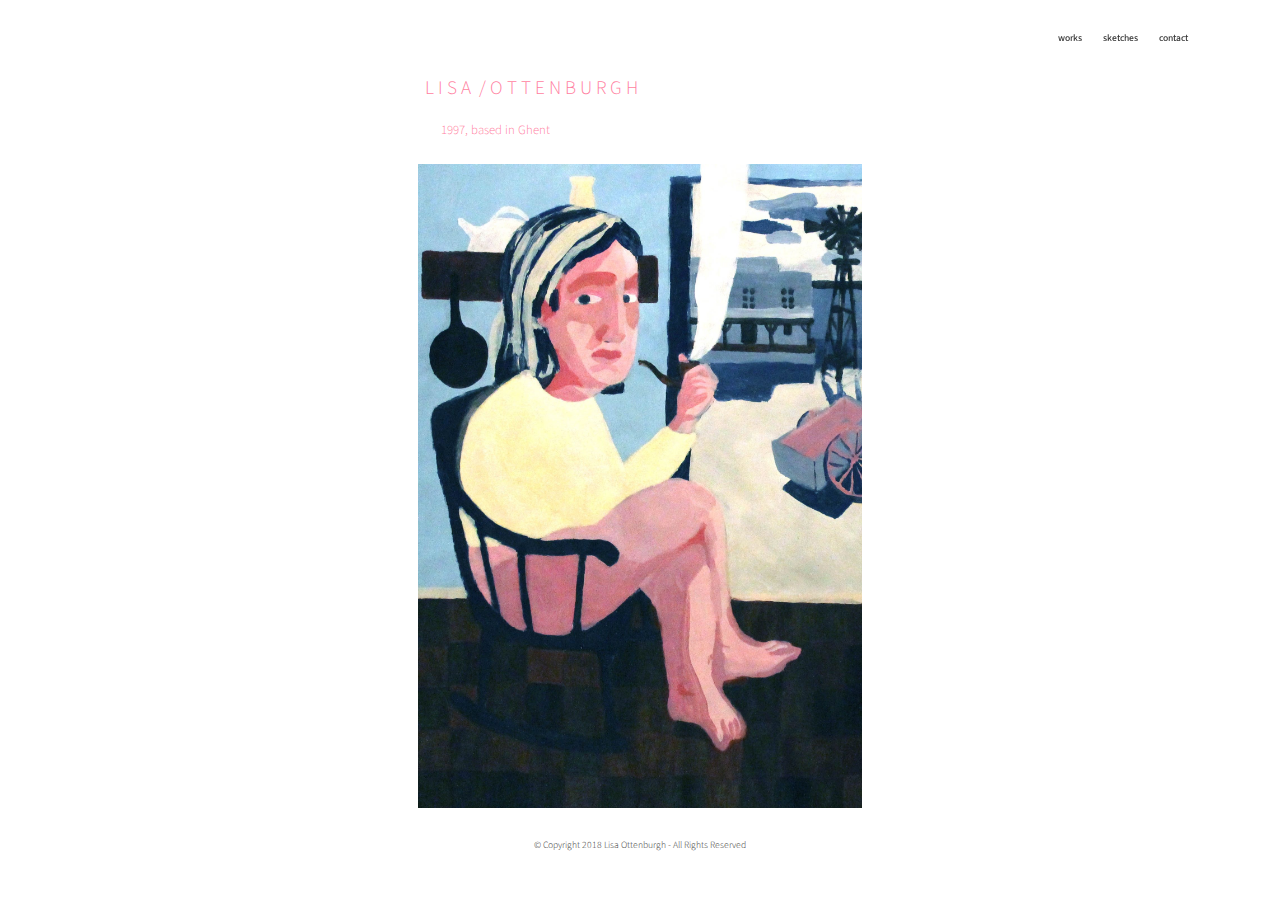
==== index.html @ a59bd9da "create github pages" ====
<!DOCTYPE html>
<html >
<head>
  <!-- Site made with Mobirise Website Builder v4.6.5, https://mobirise.com -->
  <meta charset="UTF-8">
  <meta http-equiv="X-UA-Compatible" content="IE=edge">
  <meta name="generator" content="Mobirise v4.6.5, mobirise.com">
  <meta name="viewport" content="width=device-width, initial-scale=1, minimum-scale=1">
  <link rel="shortcut icon" href="assets/images/-252x261.jpg" type="image/x-icon">
  <meta name="description" content="">
  <title>Home</title>
  <link rel="stylesheet" href="assets/web/assets/mobirise-icons/mobirise-icons.css">
  <link rel="stylesheet" href="assets/tether/tether.min.css">
  <link rel="stylesheet" href="assets/bootstrap/css/bootstrap.min.css">
  <link rel="stylesheet" href="assets/bootstrap/css/bootstrap-grid.min.css">
  <link rel="stylesheet" href="assets/bootstrap/css/bootstrap-reboot.min.css">
  <link rel="stylesheet" href="assets/dropdown/css/style.css">
  <link rel="stylesheet" href="assets/theme/css/style.css">
  <link rel="stylesheet" href="assets/mobirise/css/mbr-additional.css" type="text/css">
  
  
  
</head>
<body>
  <section class="menu cid-qKec25BpXn" once="menu" id="menu1-r">

    

    <nav class="navbar navbar-expand beta-menu navbar-dropdown align-items-center navbar-fixed-top navbar-toggleable-sm bg-color transparent">
        <button class="navbar-toggler navbar-toggler-right" type="button" data-toggle="collapse" data-target="#navbarSupportedContent" aria-controls="navbarSupportedContent" aria-expanded="false" aria-label="Toggle navigation">
            <div class="hamburger">
                <span></span>
                <span></span>
                <span></span>
                <span></span>
            </div>
        </button>
        <div class="menu-logo">
            <div class="navbar-brand">
                
                <span class="navbar-caption-wrap"><a class="navbar-caption text-success display-4" href="https://mobirise.com"></a></span>
            </div>
        </div>
        <div class="collapse navbar-collapse" id="navbarSupportedContent">
            <ul class="navbar-nav nav-dropdown nav-right" data-app-modern-menu="true"><li class="nav-item">
                    <a class="nav-link link text-primary display-1" href="https://mobirise.com">works</a>
                </li><li class="nav-item"><a class="nav-link link text-primary display-1" href="https://mobirise.com">sketches</a></li><li class="nav-item"><a class="nav-link link text-primary display-1" href="https://mobirise.com">contact&nbsp;</a></li></ul>
            
        </div>
    </nav>
</section>

<section class="engine"><a href="https://mobirise.ws/n">best website builder app</a></section><section class="mbr-section content4 cid-qKe99KwfLJ" id="content4-q">

    

    <div class="container">
        <div class="media-container-row">
            <div class="title col-12 col-md-8">
                <h2 class="align-center pb-3 mbr-fonts-style display-2"><br>&nbsp; &nbsp; &nbsp; &nbsp; &nbsp; &nbsp; &nbsp; &nbsp; &nbsp; &nbsp; &nbsp; &nbsp; &nbsp; &nbsp; &nbsp; &nbsp; &nbsp; &nbsp;L I S A &nbsp;/ O T T E N B U R G H&nbsp;</h2>
                <h3 class="mbr-section-subtitle align-center mbr-light mbr-fonts-style display-5">&nbsp; &nbsp; &nbsp; &nbsp; &nbsp; &nbsp; &nbsp; &nbsp; &nbsp; &nbsp; &nbsp; &nbsp; &nbsp; &nbsp; &nbsp; &nbsp; &nbsp; &nbsp; &nbsp; &nbsp; &nbsp; &nbsp; &nbsp; &nbsp; &nbsp; &nbsp; 1997, based in Ghent&nbsp;<br><br></h3>
                
            </div>
        </div>
    </div>
</section>

<section class="cid-qKcSd5hDX8" id="image2-k">

    

    <figure class="mbr-figure container">
        <div class="image-block" style="width: 40%;">
            <img src="assets/images/-kopie-1585x2301.jpg" alt="Mobirise" title="">
            
        </div>
    </figure>
</section>

<section once="" class="cid-qKcTVTNO5b" id="footer6-m">

    

    

    <div class="container">
        <div class="media-container-row align-center mbr-white">
            <div class="col-12">
                <p class="mbr-text mb-0 mbr-fonts-style display-1">
                    © Copyright 2018 Lisa Ottenburgh - All Rights Reserved
                </p>
            </div>
        </div>
    </div>
</section>


  <script src="assets/web/assets/jquery/jquery.min.js"></script>
  <script src="assets/popper/popper.min.js"></script>
  <script src="assets/tether/tether.min.js"></script>
  <script src="assets/bootstrap/js/bootstrap.min.js"></script>
  <script src="assets/smoothscroll/smooth-scroll.js"></script>
  <script src="assets/dropdown/js/script.min.js"></script>
  <script src="assets/touchswipe/jquery.touch-swipe.min.js"></script>
  <script src="assets/theme/js/script.js"></script>
  
  
</body>
</html>
---- assets/web/assets/mobirise-icons/mobirise-icons.css ----
@font-face {
  font-family: 'MobiriseIcons';
  src:  url('mobirise-icons.eot?spat4u');
  src:  url('mobirise-icons.eot?spat4u#iefix') format('embedded-opentype'),
    url('mobirise-icons.ttf?spat4u') format('truetype'),
    url('mobirise-icons.woff?spat4u') format('woff'),
    url('mobirise-icons.svg?spat4u#MobiriseIcons') format('svg');
  font-weight: normal;
  font-style: normal;
}

[class^="mbri-"], [class*=" mbri-"] {
  /* use !important to prevent issues with browser extensions that change fonts */
  font-family: MobiriseIcons !important;
  speak: none;
  font-style: normal;
  font-weight: normal;
  font-variant: normal;
  text-transform: none;
  line-height: 1;

  /* Better Font Rendering =========== */
  -webkit-font-smoothing: antialiased;
  -moz-osx-font-smoothing: grayscale;
}

.mbri-add-submenu:before {
  content: "\e900";
}
.mbri-alert:before {
  content: "\e901";
}
.mbri-align-center:before {
  content: "\e902";
}
.mbri-align-justify:before {
  content: "\e903";
}
.mbri-align-left:before {
  content: "\e904";
}
.mbri-align-right:before {
  content: "\e905";
}
.mbri-android:before {
  content: "\e906";
}
.mbri-apple:before {
  content: "\e907";
}
.mbri-arrow-down:before {
  content: "\e908";
}
.mbri-arrow-next:before {
  content: "\e909";
}
.mbri-arrow-prev:before {
  content: "\e90a";
}
.mbri-arrow-up:before {
  content: "\e90b";
}
.mbri-bold:before {
  content: "\e90c";
}
.mbri-bookmark:before {
  content: "\e90d";
}
.mbri-bootstrap:before {
  content: "\e90e";
}
.mbri-briefcase:before {
  content: "\e90f";
}
.mbri-browse:before {
  content: "\e910";
}
.mbri-bulleted-list:before {
  content: "\e911";
}
.mbri-calendar:before {
  content: "\e912";
}
.mbri-camera:before {
  content: "\e913";
}
.mbri-cart-add:before {
  content: "\e914";
}
.mbri-cart-full:before {
  content: "\e915";
}
.mbri-cash:before {
  content: "\e916";
}
.mbri-change-style:before {
  content: "\e917";
}
.mbri-chat:before {
  content: "\e918";
}
.mbri-clock:before {
  content: "\e919";
}
.mbri-close:before {
  content: "\e91a";
}
.mbri-cloud:before {
  content: "\e91b";
}
.mbri-code:before {
  content: "\e91c";
}
.mbri-contact-form:before {
  content: "\e91d";
}
.mbri-credit-card:before {
  content: "\e91e";
}
.mbri-cursor-click:before {
  content: "\e91f";
}
.mbri-cust-feedback:before {
  content: "\e920";
}
.mbri-database:before {
  content: "\e921";
}
.mbri-delivery:before {
  content: "\e922";
}
.mbri-desktop:before {
  content: "\e923";
}
.mbri-devices:before {
  content: "\e924";
}
.mbri-down:before {
  content: "\e925";
}
.mbri-download:before {
  content: "\e989";
}
.mbri-drag-n-drop:before {
  content: "\e927";
}
.mbri-drag-n-drop2:before {
  content: "\e928";
}
.mbri-edit:before {
  content: "\e929";
}
.mbri-edit2:before {
  content: "\e92a";
}
.mbri-error:before {
  content: "\e92b";
}
.mbri-extension:before {
  content: "\e92c";
}
.mbri-features:before {
  content: "\e92d";
}
.mbri-file:before {
  content: "\e92e";
}
.mbri-flag:before {
  content: "\e92f";
}
.mbri-folder:before {
  content: "\e930";
}
.mbri-gift:before {
  content: "\e931";
}
.mbri-github:before {
  content: "\e932";
}
.mbri-globe:before {
  content: "\e933";
}
.mbri-globe-2:before {
  content: "\e934";
}
.mbri-growing-chart:before {
  content: "\e935";
}
.mbri-hearth:before {
  content: "\e936";
}
.mbri-help:before {
  content: "\e937";
}
.mbri-home:before {
  content: "\e938";
}
.mbri-hot-cup:before {
  content: "\e939";
}
.mbri-idea:before {
  content: "\e93a";
}
.mbri-image-gallery:before {
  content: "\e93b";
}
.mbri-image-slider:before {
  content: "\e93c";
}
.mbri-info:before {
  content: "\e93d";
}
.mbri-italic:before {
  content: "\e93e";
}
.mbri-key:before {
  content: "\e93f";
}
.mbri-laptop:before {
  content: "\e940";
}
.mbri-layers:before {
  content: "\e941";
}
.mbri-left-right:before {
  content: "\e942";
}
.mbri-left:before {
  content: "\e943";
}
.mbri-letter:before {
  content: "\e944";
}
.mbri-like:before {
  content: "\e945";
}
.mbri-link:before {
  content: "\e946";
}
.mbri-lock:before {
  content: "\e947";
}
.mbri-login:before {
  content: "\e948";
}
.mbri-logout:before {
  content: "\e949";
}
.mbri-magic-stick:before {
  content: "\e94a";
}
.mbri-map-pin:before {
  content: "\e94b";
}
.mbri-menu:before {
  content: "\e94c";
}
.mbri-mobile:before {
  content: "\e94d";
}
.mbri-mobile2:before {
  content: "\e94e";
}
.mbri-mobirise:before {
  content: "\e94f";
}
.mbri-more-horizontal:before {
  content: "\e950";
}
.mbri-more-vertical:before {
  content: "\e951";
}
.mbri-music:before {
  content: "\e952";
}
.mbri-new-file:before {
  content: "\e953";
}
.mbri-numbered-list:before {
  content: "\e954";
}
.mbri-opened-folder:before {
  content: "\e955";
}
.mbri-pages:before {
  content: "\e956";
}
.mbri-paper-plane:before {
  content: "\e957";
}
.mbri-paperclip:before {
  content: "\e958";
}
.mbri-photo:before {
  content: "\e959";
}
.mbri-photos:before {
  content: "\e95a";
}
.mbri-pin:before {
  content: "\e95b";
}
.mbri-play:before {
  content: "\e95c";
}
.mbri-plus:before {
  content: "\e95d";
}
.mbri-preview:before {
  content: "\e95e";
}
.mbri-print:before {
  content: "\e95f";
}
.mbri-protect:before {
  content: "\e960";
}
.mbri-question:before {
  content: "\e961";
}
.mbri-quote-left:before {
  content: "\e962";
}
.mbri-quote-right:before {
  content: "\e963";
}
.mbri-refresh:before {
  content: "\e964";
}
.mbri-responsive:before {
  content: "\e965";
}
.mbri-right:before {
  content: "\e966";
}
.mbri-rocket:before {
  content: "\e967";
}
.mbri-sad-face:before {
  content: "\e968";
}
.mbri-sale:before {
  content: "\e969";
}
.mbri-save:before {
  content: "\e96a";
}
.mbri-search:before {
  content: "\e96b";
}
.mbri-setting:before {
  content: "\e96c";
}
.mbri-setting2:before {
  content: "\e96d";
}
.mbri-setting3:before {
  content: "\e96e";
}
.mbri-share:before {
  content: "\e96f";
}
.mbri-shopping-bag:before {
  content: "\e970";
}
.mbri-shopping-basket:before {
  content: "\e971";
}
.mbri-shopping-cart:before {
  content: "\e972";
}
.mbri-sites:before {
  content: "\e973";
}
.mbri-smile-face:before {
  content: "\e974";
}
.mbri-speed:before {
  content: "\e975";
}
.mbri-star:before {
  content: "\e976";
}
.mbri-success:before {
  content: "\e977";
}
.mbri-sun:before {
  content: "\e978";
}
.mbri-sun2:before {
  content: "\e979";
}
.mbri-tablet:before {
  content: "\e97a";
}
.mbri-tablet-vertical:before {
  content: "\e97b";
}
.mbri-target:before {
  content: "\e97c";
}
.mbri-timer:before {
  content: "\e97d";
}
.mbri-to-ftp:before {
  content: "\e97e";
}
.mbri-to-local-drive:before {
  content: "\e97f";
}
.mbri-touch-swipe:before {
  content: "\e980";
}
.mbri-touch:before {
  content: "\e981";
}
.mbri-trash:before {
  content: "\e982";
}
.mbri-underline:before {
  content: "\e983";
}
.mbri-unlink:before {
  content: "\e984";
}
.mbri-unlock:before {
  content: "\e985";
}
.mbri-up-down:before {
  content: "\e986";
}
.mbri-up:before {
  content: "\e987";
}
.mbri-update:before {
  content: "\e988";
}
.mbri-upload:before {
 content: "\e926"; 
}
.mbri-user:before {
  content: "\e98a";
}
.mbri-user2:before {
  content: "\e98b";
}
.mbri-users:before {
  content: "\e98c";
}
.mbri-video:before {
  content: "\e98d";
}
.mbri-video-play:before {
  content: "\e98e";
}
.mbri-watch:before {
  content: "\e98f";
}
.mbri-website-theme:before {
  content: "\e990";
}
.mbri-wifi:before {
  content: "\e991";
}
.mbri-windows:before {
  content: "\e992";
}
.mbri-zoom-out:before {
  content: "\e993";
}
.mbri-redo:before {
  content: "\e994";
}
.mbri-undo:before {
  content: "\e995";
}
---- assets/dropdown/css/style.css ----
.navbar-dropdown {
  left: 0;
  padding: 0;
  position: absolute;
  right: 0;
  top: 0;
  transition: all 0.45s ease;
  z-index: 1030;
  background: #282828; }
  .navbar-dropdown .navbar-logo {
    margin-right: 0.8rem;
    transition: margin 0.3s ease-in-out;
    vertical-align: middle; }
    .navbar-dropdown .navbar-logo img {
      height: 3.125rem;
      transition: all 0.3s ease-in-out; }
    .navbar-dropdown .navbar-logo.mbr-iconfont {
      font-size: 3.125rem;
      line-height: 3.125rem; }
  .navbar-dropdown .navbar-caption {
    font-weight: 700;
    white-space: normal;
    vertical-align: -4px;
    line-height: 3.125rem !important; }
    .navbar-dropdown .navbar-caption, .navbar-dropdown .navbar-caption:hover {
      color: inherit;
      text-decoration: none; }
  .navbar-dropdown .mbr-iconfont + .navbar-caption {
    vertical-align: -1px; }
  .navbar-dropdown.navbar-fixed-top {
    position: fixed; }
  .navbar-dropdown .navbar-brand span {
    vertical-align: -4px; }
  .navbar-dropdown.bg-color.transparent {
    background: none; }
  .navbar-dropdown.navbar-short .navbar-brand {
    padding: 0.625rem 0; }
    .navbar-dropdown.navbar-short .navbar-brand span {
      vertical-align: -1px; }
  .navbar-dropdown.navbar-short .navbar-caption {
    line-height: 2.375rem !important;
    vertical-align: -2px; }
  .navbar-dropdown.navbar-short .navbar-logo {
    margin-right: 0.5rem; }
    .navbar-dropdown.navbar-short .navbar-logo img {
      height: 2.375rem; }
    .navbar-dropdown.navbar-short .navbar-logo.mbr-iconfont {
      font-size: 2.375rem;
      line-height: 2.375rem; }
  .navbar-dropdown.navbar-short .mbr-table-cell {
    height: 3.625rem; }
  .navbar-dropdown .navbar-close {
    left: 0.6875rem;
    position: fixed;
    top: 0.75rem;
    z-index: 1000; }
  .navbar-dropdown .hamburger-icon {
    content: "";
    display: inline-block;
    vertical-align: middle;
    width: 16px;
    -webkit-box-shadow: 0 -6px 0 1px #282828,0 0 0 1px #282828,0 6px 0 1px #282828;
    -moz-box-shadow: 0 -6px 0 1px #282828,0 0 0 1px #282828,0 6px 0 1px #282828;
    box-shadow: 0 -6px 0 1px #282828,0 0 0 1px #282828,0 6px 0 1px #282828; }

.dropdown-menu .dropdown-toggle[data-toggle="dropdown-submenu"]::after {
  border-bottom: 0.35em solid transparent;
  border-left: 0.35em solid;
  border-right: 0;
  border-top: 0.35em solid transparent;
  margin-left: 0.3rem; }

.dropdown-menu .dropdown-item:focus {
  outline: 0; }

.nav-dropdown {
  font-size: 0.75rem;
  font-weight: 500;
  height: auto !important; }
  .nav-dropdown .nav-btn {
    padding-left: 1rem; }
  .nav-dropdown .link {
    margin: .667em 1.667em;
    font-weight: 500;
    padding: 0;
    transition: color .2s ease-in-out; }
    .nav-dropdown .link.dropdown-toggle {
      margin-right: 2.583em; }
      .nav-dropdown .link.dropdown-toggle::after {
        margin-left: .25rem;
        border-top: 0.35em solid;
        border-right: 0.35em solid transparent;
        border-left: 0.35em solid transparent;
        border-bottom: 0; }
      .nav-dropdown .link.dropdown-toggle[aria-expanded="true"] {
        margin: 0;
        padding: 0.667em 3.263em  0.667em 1.667em; }
  .nav-dropdown .link::after,
  .nav-dropdown .dropdown-item::after {
    color: inherit; }
  .nav-dropdown .btn {
    font-size: 0.75rem;
    font-weight: 700;
    letter-spacing: 0;
    margin-bottom: 0;
    padding-left: 1.25rem;
    padding-right: 1.25rem; }
  .nav-dropdown .dropdown-menu {
    border-radius: 0;
    border: 0;
    left: 0;
    margin: 0;
    padding-bottom: 1.25rem;
    padding-top: 1.25rem;
    position: relative; }
  .nav-dropdown .dropdown-submenu {
    margin-left: 0.125rem;
    top: 0; }
  .nav-dropdown .dropdown-item {
    font-weight: 500;
    line-height: 2;
    padding: 0.3846em 4.615em 0.3846em 1.5385em;
    position: relative;
    transition: color .2s ease-in-out, background-color .2s ease-in-out; }
    .nav-dropdown .dropdown-item::after {
      margin-top: -0.3077em;
      position: absolute;
      right: 1.1538em;
      top: 50%; }
    .nav-dropdown .dropdown-item:focus, .nav-dropdown .dropdown-item:hover {
      background: none; }

@media (max-width: 767px) {
  .nav-dropdown.navbar-toggleable-sm {
    bottom: 0;
    display: none;
    left: 0;
    overflow-x: hidden;
    position: fixed;
    top: 0;
    transform: translateX(-100%);
    -ms-transform: translateX(-100%);
    -webkit-transform: translateX(-100%);
    width: 18.75rem;
    z-index: 999; } }
.nav-dropdown.navbar-toggleable-xl {
  bottom: 0;
  display: none;
  left: 0;
  overflow-x: hidden;
  position: fixed;
  top: 0;
  transform: translateX(-100%);
  -ms-transform: translateX(-100%);
  -webkit-transform: translateX(-100%);
  width: 18.75rem;
  z-index: 999; }

.nav-dropdown-sm {
  display: block !important;
  overflow-x: hidden;
  overflow: auto;
  padding-top: 3.875rem; }
  .nav-dropdown-sm::after {
    content: "";
    display: block;
    height: 3rem;
    width: 100%; }
  .nav-dropdown-sm.collapse.in ~ .navbar-close {
    display: block !important; }
  .nav-dropdown-sm.collapsing, .nav-dropdown-sm.collapse.in {
    transform: translateX(0);
    -ms-transform: translateX(0);
    -webkit-transform: translateX(0);
    transition: all 0.25s ease-out;
    -webkit-transition: all 0.25s ease-out;
    background: #282828; }
  .nav-dropdown-sm.collapsing[aria-expanded="false"] {
    transform: translateX(-100%);
    -ms-transform: translateX(-100%);
    -webkit-transform: translateX(-100%); }
  .nav-dropdown-sm .nav-item {
    display: block;
    margin-left: 0 !important;
    padding-left: 0; }
  .nav-dropdown-sm .link,
  .nav-dropdown-sm .dropdown-item {
    border-top: 1px dotted rgba(255, 255, 255, 0.1);
    font-size: 0.8125rem;
    line-height: 1.6;
    margin: 0 !important;
    padding: 0.875rem 2.4rem 0.875rem 1.5625rem !important;
    position: relative;
    white-space: normal; }
    .nav-dropdown-sm .link:focus, .nav-dropdown-sm .link:hover,
    .nav-dropdown-sm .dropdown-item:focus,
    .nav-dropdown-sm .dropdown-item:hover {
      background: rgba(0, 0, 0, 0.2) !important;
      color: #c0a375; }
  .nav-dropdown-sm .nav-btn {
    position: relative;
    padding: 1.5625rem 1.5625rem 0 1.5625rem; }
    .nav-dropdown-sm .nav-btn::before {
      border-top: 1px dotted rgba(255, 255, 255, 0.1);
      content: "";
      left: 0;
      position: absolute;
      top: 0;
      width: 100%; }
    .nav-dropdown-sm .nav-btn + .nav-btn {
      padding-top: 0.625rem; }
      .nav-dropdown-sm .nav-btn + .nav-btn::before {
        display: none; }
  .nav-dropdown-sm .btn {
    padding: 0.625rem 0; }
  .nav-dropdown-sm .dropdown-toggle[data-toggle="dropdown-submenu"]::after {
    margin-left: .25rem;
    border-top: 0.35em solid;
    border-right: 0.35em solid transparent;
    border-left: 0.35em solid transparent;
    border-bottom: 0; }
  .nav-dropdown-sm .dropdown-toggle[data-toggle="dropdown-submenu"][aria-expanded="true"]::after {
    border-top: 0;
    border-right: 0.35em solid transparent;
    border-left: 0.35em solid transparent;
    border-bottom: 0.35em solid; }
  .nav-dropdown-sm .dropdown-menu {
    margin: 0;
    padding: 0;
    position: relative;
    top: 0;
    left: 0;
    width: 100%;
    border: 0;
    float: none;
    border-radius: 0;
    background: none; }
  .nav-dropdown-sm .dropdown-submenu {
    left: 100%;
    margin-left: 0.125rem;
    margin-top: -1.25rem;
    top: 0; }

.navbar-toggleable-sm .nav-dropdown .dropdown-menu {
  position: absolute; }

.navbar-toggleable-sm .nav-dropdown .dropdown-submenu {
  left: 100%;
  margin-left: 0.125rem;
  margin-top: -1.25rem;
  top: 0; }

.navbar-toggleable-sm.opened .nav-dropdown .dropdown-menu {
  position: relative; }

.navbar-toggleable-sm.opened .nav-dropdown .dropdown-submenu {
  left: 0;
  margin-left: 00rem;
  margin-top: 0rem;
  top: 0; }

.is-builder .nav-dropdown.collapsing {
  transition: none !important; }

/*# sourceMappingURL=style.css.map */
---- assets/theme/css/style.css ----
/*!
 * Mobirise v4 theme (https://mobirise.com/)
 * Copyright 2017 Mobirise
 */
section {
  background-color: #eeeeee; }

section,
.container,
.container-fluid {
  position: relative;
  word-wrap: break-word; }

a.mbr-iconfont:hover {
  text-decoration: none; }

.article .lead p, .article .lead ul, .article .lead ol, .article .lead pre, .article .lead blockquote {
  margin-bottom: 0; }

a {
  font-style: normal;
  font-weight: 400;
  cursor: pointer; }
  a, a:hover {
    text-decoration: none; }

figure {
  margin-bottom: 0; }

body {
  color: #232323; }

h1, h2, h3, h4, h5, h6,
.h1, .h2, .h3, .h4, .h5, .h6,
.display-1, .display-2, .display-3, .display-4 {
  line-height: 1;
  word-break: break-word;
  word-wrap: break-word; }

b, strong {
  font-weight: bold; }

blockquote {
  padding: 10px 0 10px 20px;
  position: relative;
  border-left: 2px solid;
  border-color: #ff3366; }

input:-webkit-autofill, input:-webkit-autofill:hover, input:-webkit-autofill:focus, input:-webkit-autofill:active {
  transition-delay: 9999s;
  transition-property: background-color, color; }

textarea[type="hidden"] {
  display: none; }

body {
  position: relative; }

section {
  background-position: 50% 50%;
  background-repeat: no-repeat;
  background-size: cover; }
  section .mbr-background-video,
  section .mbr-background-video-preview {
    position: absolute;
    bottom: 0;
    left: 0;
    right: 0;
    top: 0; }

.hidden {
  visibility: hidden; }

.mbr-z-index20 {
  z-index: 20; }

/*! Base colors */
.mbr-white {
  color: #ffffff; }

.mbr-black {
  color: #000000; }

.mbr-bg-white {
  background-color: #ffffff; }

.mbr-bg-black {
  background-color: #000000; }

/*! Text-aligns */
.align-left {
  text-align: left; }

.align-center {
  text-align: center; }

.align-right {
  text-align: right; }

@media (max-width: 767px) {
  .align-left, .align-center, .align-right, .mbr-section-btn, .mbr-section-title {
    text-align: center; } }
/*! Font-weight  */
.mbr-light {
  font-weight: 300; }

.mbr-regular {
  font-weight: 400; }

.mbr-semibold {
  font-weight: 500; }

.mbr-bold {
  font-weight: 700; }

/*! Media  */
.media-size-item {
  -webkit-flex: 1 1 auto;
  -moz-flex: 1 1 auto;
  -ms-flex: 1 1 auto;
  -o-flex: 1 1 auto;
  flex: 1 1 auto; }

.media-content {
  -webkit-flex-basis: 100%;
  flex-basis: 100%; }

.media-container-row {
  display: -ms-flexbox;
  display: -webkit-flex;
  display: flex;
  -webkit-flex-direction: row;
  -ms-flex-direction: row;
  flex-direction: row;
  -webkit-flex-wrap: wrap;
  -ms-flex-wrap: wrap;
  flex-wrap: wrap;
  -webkit-justify-content: center;
  -ms-flex-pack: center;
  justify-content: center;
  -webkit-align-content: center;
  -ms-flex-line-pack: center;
  align-content: center;
  -webkit-align-items: start;
  -ms-flex-align: start;
  align-items: start; }
  .media-container-row .media-size-item {
    width: 400px; }

.media-container-column {
  display: -ms-flexbox;
  display: -webkit-flex;
  display: flex;
  -webkit-flex-direction: column;
  -ms-flex-direction: column;
  flex-direction: column;
  -webkit-flex-wrap: wrap;
  -ms-flex-wrap: wrap;
  flex-wrap: wrap;
  -webkit-justify-content: center;
  -ms-flex-pack: center;
  justify-content: center;
  -webkit-align-content: center;
  -ms-flex-line-pack: center;
  align-content: center;
  -webkit-align-items: stretch;
  -ms-flex-align: stretch;
  align-items: stretch; }
  .media-container-column > * {
    width: 100%; }

@media (min-width: 992px) {
  .media-container-row {
    -webkit-flex-wrap: nowrap;
    -ms-flex-wrap: nowrap;
    flex-wrap: nowrap; } }
figure {
  overflow: hidden; }

figure[mbr-media-size] {
  transition: width 0.1s; }

.mbr-figure img, .mbr-figure iframe {
  display: block;
  width: 100%; }

.card {
  background-color: transparent;
  border: none; }

.card-img {
  text-align: center;
  flex-shrink: 0; }

.media {
  max-width: 100%;
  margin: 0 auto; }

.mbr-figure {
  -ms-flex-item-align: center;
  -ms-grid-row-align: center;
  -webkit-align-self: center;
  align-self: center; }

.media-container > div {
  max-width: 100%; }

.mbr-figure img, .card-img img {
  width: 100%; }

@media (max-width: 991px) {
  .media-size-item {
    width: auto !important; }

  .media {
    width: auto; }

  .mbr-figure {
    width: 100% !important; } }
/*! Buttons */
.mbr-section-btn {
  margin-left: -.25rem;
  margin-right: -.25rem;
  font-size: 0; }

nav .mbr-section-btn {
  margin-left: 0rem;
  margin-right: 0rem; }

/*! Btn icon margin */
.btn .mbr-iconfont, .btn.btn-sm .mbr-iconfont {
  cursor: pointer;
  margin-right: 0.5rem; }

.btn.btn-md .mbr-iconfont, .btn.btn-md .mbr-iconfont {
  margin-right: 0.8rem; }

.mbr-regular {
  font-weight: 400; }

.mbr-semibold {
  font-weight: 500; }

.mbr-bold {
  font-weight: 700; }

[type="submit"] {
  -webkit-appearance: none; }

/*! Full-screen */
.mbr-fullscreen .mbr-overlay {
  min-height: 100vh; }

.mbr-fullscreen {
  display: flex;
  display: -webkit-flex;
  display: -moz-flex;
  display: -ms-flex;
  display: -o-flex;
  align-items: center;
  -webkit-align-items: center;
  min-height: 100vh;
  padding-top: 3rem;
  padding-bottom: 3rem; }

/*! Map */
.map {
  height: 25rem;
  position: relative; }
  .map iframe {
    width: 100%;
    height: 100%; }

/* Form */
.form-asterisk {
  font-family: initial;
  position: absolute;
  top: -2px;
  font-weight: normal; }

/*! Scroll to top arrow */
.mbr-arrow-up {
  bottom: 25px;
  right: 90px;
  position: fixed;
  text-align: right;
  z-index: 5000;
  color: #ffffff;
  font-size: 32px;
  transform: rotate(180deg);
  -webkit-transform: rotate(180deg); }

.mbr-arrow-up a {
  background: rgba(0, 0, 0, 0.2);
  border-radius: 3px;
  color: #fff;
  display: inline-block;
  height: 60px;
  width: 60px;
  outline-style: none !important;
  position: relative;
  text-decoration: none;
  transition: all .3s ease-in-out;
  cursor: pointer;
  text-align: center; }
  .mbr-arrow-up a:hover {
    background-color: rgba(0, 0, 0, 0.4); }
  .mbr-arrow-up a i {
    line-height: 60px; }

.mbr-arrow-up-icon {
  display: block;
  color: #fff; }

.mbr-arrow-up-icon::before {
  content: "\203a";
  display: inline-block;
  font-family: serif;
  font-size: 32px;
  line-height: 1;
  font-style: normal;
  position: relative;
  top: 6px;
  left: -4px;
  -webkit-transform: rotate(-90deg);
  transform: rotate(-90deg); }

/*! Arrow Down */
.mbr-arrow {
  position: absolute;
  bottom: 45px;
  left: 50%;
  width: 60px;
  height: 60px;
  cursor: pointer;
  background-color: rgba(80, 80, 80, 0.5);
  border-radius: 50%;
  -webkit-transform: translateX(-50%);
  transform: translateX(-50%); }
  .mbr-arrow > a {
    display: inline-block;
    text-decoration: none;
    outline-style: none;
    -webkit-animation: arrowdown 1.7s ease-in-out infinite;
    animation: arrowdown 1.7s ease-in-out infinite; }
    .mbr-arrow > a > i {
      position: absolute;
      top: -2px;
      left: 15px;
      font-size: 2rem; }

@keyframes arrowdown {
  0% {
    transform: translateY(0px);
    -webkit-transform: translateY(0px); }
  50% {
    transform: translateY(-5px);
    -webkit-transform: translateY(-5px); }
  100% {
    transform: translateY(0px);
    -webkit-transform: translateY(0px); } }
@-webkit-keyframes arrowdown {
  0% {
    transform: translateY(0px);
    -webkit-transform: translateY(0px); }
  50% {
    transform: translateY(-5px);
    -webkit-transform: translateY(-5px); }
  100% {
    transform: translateY(0px);
    -webkit-transform: translateY(0px); } }
@media (max-width: 500px) {
  .mbr-arrow-up {
    left: 50%;
    right: auto;
    transform: translateX(-50%) rotate(180deg);
    -webkit-transform: translateX(-50%) rotate(180deg); } }
/*Gradients animation*/
@keyframes gradient-animation {
  from {
    background-position: 0% 100%;
    animation-timing-function: ease-in-out; }
  to {
    background-position: 100% 0%;
    animation-timing-function: ease-in-out; } }
@-webkit-keyframes gradient-animation {
  from {
    background-position: 0% 100%;
    animation-timing-function: ease-in-out; }
  to {
    background-position: 100% 0%;
    animation-timing-function: ease-in-out; } }
.bg-gradient {
  background-size: 200% 200%;
  animation: gradient-animation 5s infinite alternate;
  -webkit-animation: gradient-animation 5s infinite alternate; }

.menu .navbar-brand {
  display: -webkit-flex; }
  .menu .navbar-brand span {
    display: flex;
    display: -webkit-flex; }
  .menu .navbar-brand .navbar-caption-wrap {
    display: -webkit-flex; }
  .menu .navbar-brand .navbar-logo img {
    display: -webkit-flex; }
@media (min-width: 768px) and (max-width: 991px) {
  .menu .navbar-toggleable-sm .navbar-nav {
    display: -webkit-box;
    display: -webkit-flex;
    display: -ms-flexbox; } }
@media (min-width: 992px) {
  .menu .navbar-nav.nav-dropdown {
    display: -webkit-flex; }
  .menu .navbar-toggleable-sm .navbar-collapse {
    display: -webkit-flex !important; } }

/*# sourceMappingURL=style.css.map */
.engine {
	position: absolute;
	text-indent: -2400px;
	text-align: center;
	padding: 0;
	top: 0;
	left: -2400px;
}
---- assets/mobirise/css/mbr-additional.css ----
@import url(https://fonts.googleapis.com/css?family=Source+Sans+Pro:200,200i,300,300i,400,400i,600,600i,700,700i,900,900i);
@import url(https://fonts.googleapis.com/css?family=Raleway:100,100i,200,200i,300,300i,400,400i,500,500i,600,600i,700,700i,800,800i,900,900i);





body {
  font-style: normal;
  line-height: 1.5;
}
.mbr-section-title {
  font-style: normal;
  line-height: 1.2;
}
.mbr-section-subtitle {
  line-height: 1.3;
}
.mbr-text {
  font-style: normal;
  line-height: 1.6;
}
.display-1 {
  font-family: 'Source Sans Pro', sans-serif;
  font-size: 0.6rem;
}
.display-1 > .mbr-iconfont {
  font-size: 0.96rem;
}
.display-2 {
  font-family: 'Source Sans Pro', sans-serif;
  font-size: 1.2rem;
}
.display-2 > .mbr-iconfont {
  font-size: 1.92rem;
}
.display-4 {
  font-family: 'Source Sans Pro', sans-serif;
  font-size: 1rem;
}
.display-4 > .mbr-iconfont {
  font-size: 1.6rem;
}
.display-5 {
  font-family: 'Source Sans Pro', sans-serif;
  font-size: 0.8rem;
}
.display-5 > .mbr-iconfont {
  font-size: 1.28rem;
}
.display-7 {
  font-family: 'Raleway', sans-serif;
  font-size: 1.2rem;
}
.display-7 > .mbr-iconfont {
  font-size: 1.92rem;
}
/* ---- Fluid typography for mobile devices ---- */
/* 1.4 - font scale ratio ( bootstrap == 1.42857 ) */
/* 100vw - current viewport width */
/* (48 - 20)  48 == 48rem == 768px, 20 == 20rem == 320px(minimal supported viewport) */
/* 0.65 - min scale variable, may vary */
@media (max-width: 768px) {
  .display-1 {
    font-size: 0.48rem;
    font-size: calc( 0.86rem + (0.6 - 0.86) * ((100vw - 20rem) / (48 - 20)));
    line-height: calc( 1.4 * (0.86rem + (0.6 - 0.86) * ((100vw - 20rem) / (48 - 20))));
  }
  .display-2 {
    font-size: 0.96rem;
    font-size: calc( 1.07rem + (1.2 - 1.07) * ((100vw - 20rem) / (48 - 20)));
    line-height: calc( 1.4 * (1.07rem + (1.2 - 1.07) * ((100vw - 20rem) / (48 - 20))));
  }
  .display-4 {
    font-size: 0.8rem;
    font-size: calc( 1rem + (1 - 1) * ((100vw - 20rem) / (48 - 20)));
    line-height: calc( 1.4 * (1rem + (1 - 1) * ((100vw - 20rem) / (48 - 20))));
  }
  .display-5 {
    font-size: 0.64rem;
    font-size: calc( 0.93rem + (0.8 - 0.93) * ((100vw - 20rem) / (48 - 20)));
    line-height: calc( 1.4 * (0.93rem + (0.8 - 0.93) * ((100vw - 20rem) / (48 - 20))));
  }
}
/* Buttons */
.btn {
  font-weight: 500;
  border-width: 2px;
  font-style: normal;
  letter-spacing: 1px;
  margin: .4rem .8rem;
  white-space: normal;
  -webkit-transition: all 0.3s ease-in-out;
  -moz-transition: all 0.3s ease-in-out;
  transition: all 0.3s ease-in-out;
  padding: 1rem 3rem;
  border-radius: 3px;
  display: inline-flex;
  align-items: center;
  justify-content: center;
  word-break: break-word;
}
.btn-sm {
  font-weight: 500;
  letter-spacing: 1px;
  -webkit-transition: all 0.3s ease-in-out;
  -moz-transition: all 0.3s ease-in-out;
  transition: all 0.3s ease-in-out;
  padding: 0.6rem 1.5rem;
  border-radius: 3px;
}
.btn-md {
  font-weight: 500;
  letter-spacing: 1px;
  margin: .4rem .8rem !important;
  -webkit-transition: all 0.3s ease-in-out;
  -moz-transition: all 0.3s ease-in-out;
  transition: all 0.3s ease-in-out;
  padding: 1rem 3rem;
  border-radius: 3px;
}
.btn-lg {
  font-weight: 500;
  letter-spacing: 1px;
  margin: .4rem .8rem !important;
  -webkit-transition: all 0.3s ease-in-out;
  -moz-transition: all 0.3s ease-in-out;
  transition: all 0.3s ease-in-out;
  padding: 1.2rem 3.2rem;
  border-radius: 3px;
}
.bg-primary {
  background-color: #333333 !important;
}
.bg-success {
  background-color: #f7ed4a !important;
}
.bg-info {
  background-color: #82786e !important;
}
.bg-warning {
  background-color: #879a9f !important;
}
.bg-danger {
  background-color: #b1a374 !important;
}
.btn-primary,
.btn-primary:active {
  background-color: #333333 !important;
  border-color: #333333 !important;
  color: #ffffff !important;
}
.btn-primary:hover,
.btn-primary:focus,
.btn-primary.focus,
.btn-primary.active {
  color: #ffffff !important;
  background-color: #0d0d0d !important;
  border-color: #0d0d0d !important;
}
.btn-primary.disabled,
.btn-primary:disabled {
  color: #ffffff !important;
  background-color: #0d0d0d !important;
  border-color: #0d0d0d !important;
}
.btn-secondary,
.btn-secondary:active {
  background-color: #ff3366 !important;
  border-color: #ff3366 !important;
  color: #ffffff !important;
}
.btn-secondary:hover,
.btn-secondary:focus,
.btn-secondary.focus,
.btn-secondary.active {
  color: #ffffff !important;
  background-color: #e50039 !important;
  border-color: #e50039 !important;
}
.btn-secondary.disabled,
.btn-secondary:disabled {
  color: #ffffff !important;
  background-color: #e50039 !important;
  border-color: #e50039 !important;
}
.btn-info,
.btn-info:active {
  background-color: #82786e !important;
  border-color: #82786e !important;
  color: #ffffff !important;
}
.btn-info:hover,
.btn-info:focus,
.btn-info.focus,
.btn-info.active {
  color: #ffffff !important;
  background-color: #59524b !important;
  border-color: #59524b !important;
}
.btn-info.disabled,
.btn-info:disabled {
  color: #ffffff !important;
  background-color: #59524b !important;
  border-color: #59524b !important;
}
.btn-success,
.btn-success:active {
  background-color: #f7ed4a !important;
  border-color: #f7ed4a !important;
  color: #3f3c03 !important;
}
.btn-success:hover,
.btn-success:focus,
.btn-success.focus,
.btn-success.active {
  color: #3f3c03 !important;
  background-color: #eadd0a !important;
  border-color: #eadd0a !important;
}
.btn-success.disabled,
.btn-success:disabled {
  color: #3f3c03 !important;
  background-color: #eadd0a !important;
  border-color: #eadd0a !important;
}
.btn-warning,
.btn-warning:active {
  background-color: #879a9f !important;
  border-color: #879a9f !important;
  color: #ffffff !important;
}
.btn-warning:hover,
.btn-warning:focus,
.btn-warning.focus,
.btn-warning.active {
  color: #ffffff !important;
  background-color: #617479 !important;
  border-color: #617479 !important;
}
.btn-warning.disabled,
.btn-warning:disabled {
  color: #ffffff !important;
  background-color: #617479 !important;
  border-color: #617479 !important;
}
.btn-danger,
.btn-danger:active {
  background-color: #b1a374 !important;
  border-color: #b1a374 !important;
  color: #ffffff !important;
}
.btn-danger:hover,
.btn-danger:focus,
.btn-danger.focus,
.btn-danger.active {
  color: #ffffff !important;
  background-color: #8b7d4e !important;
  border-color: #8b7d4e !important;
}
.btn-danger.disabled,
.btn-danger:disabled {
  color: #ffffff !important;
  background-color: #8b7d4e !important;
  border-color: #8b7d4e !important;
}
.btn-white {
  color: #333333 !important;
}
.btn-white,
.btn-white:active {
  background-color: #ffffff !important;
  border-color: #ffffff !important;
  color: #808080 !important;
}
.btn-white:hover,
.btn-white:focus,
.btn-white.focus,
.btn-white.active {
  color: #808080 !important;
  background-color: #d9d9d9 !important;
  border-color: #d9d9d9 !important;
}
.btn-white.disabled,
.btn-white:disabled {
  color: #808080 !important;
  background-color: #d9d9d9 !important;
  border-color: #d9d9d9 !important;
}
.btn-black,
.btn-black:active {
  background-color: #333333 !important;
  border-color: #333333 !important;
  color: #ffffff !important;
}
.btn-black:hover,
.btn-black:focus,
.btn-black.focus,
.btn-black.active {
  color: #ffffff !important;
  background-color: #0d0d0d !important;
  border-color: #0d0d0d !important;
}
.btn-black.disabled,
.btn-black:disabled {
  color: #ffffff !important;
  background-color: #0d0d0d !important;
  border-color: #0d0d0d !important;
}
.btn-primary-outline,
.btn-primary-outline:active {
  background: none;
  border-color: #000000;
  color: #000000;
}
.btn-primary-outline:hover,
.btn-primary-outline:focus,
.btn-primary-outline.focus,
.btn-primary-outline.active {
  color: #ffffff;
  background-color: #333333;
  border-color: #333333;
}
.btn-primary-outline.disabled,
.btn-primary-outline:disabled {
  color: #ffffff !important;
  background-color: #333333 !important;
  border-color: #333333 !important;
}
.btn-secondary-outline,
.btn-secondary-outline:active {
  background: none;
  border-color: #cc0033;
  color: #cc0033;
}
.btn-secondary-outline:hover,
.btn-secondary-outline:focus,
.btn-secondary-outline.focus,
.btn-secondary-outline.active {
  color: #ffffff;
  background-color: #ff3366;
  border-color: #ff3366;
}
.btn-secondary-outline.disabled,
.btn-secondary-outline:disabled {
  color: #ffffff !important;
  background-color: #ff3366 !important;
  border-color: #ff3366 !important;
}
.btn-info-outline,
.btn-info-outline:active {
  background: none;
  border-color: #4b453f;
  color: #4b453f;
}
.btn-info-outline:hover,
.btn-info-outline:focus,
.btn-info-outline.focus,
.btn-info-outline.active {
  color: #ffffff;
  background-color: #82786e;
  border-color: #82786e;
}
.btn-info-outline.disabled,
.btn-info-outline:disabled {
  color: #ffffff !important;
  background-color: #82786e !important;
  border-color: #82786e !important;
}
.btn-success-outline,
.btn-success-outline:active {
  background: none;
  border-color: #d2c609;
  color: #d2c609;
}
.btn-success-outline:hover,
.btn-success-outline:focus,
.btn-success-outline.focus,
.btn-success-outline.active {
  color: #3f3c03;
  background-color: #f7ed4a;
  border-color: #f7ed4a;
}
.btn-success-outline.disabled,
.btn-success-outline:disabled {
  color: #3f3c03 !important;
  background-color: #f7ed4a !important;
  border-color: #f7ed4a !important;
}
.btn-warning-outline,
.btn-warning-outline:active {
  background: none;
  border-color: #55666b;
  color: #55666b;
}
.btn-warning-outline:hover,
.btn-warning-outline:focus,
.btn-warning-outline.focus,
.btn-warning-outline.active {
  color: #ffffff;
  background-color: #879a9f;
  border-color: #879a9f;
}
.btn-warning-outline.disabled,
.btn-warning-outline:disabled {
  color: #ffffff !important;
  background-color: #879a9f !important;
  border-color: #879a9f !important;
}
.btn-danger-outline,
.btn-danger-outline:active {
  background: none;
  border-color: #7a6e45;
  color: #7a6e45;
}
.btn-danger-outline:hover,
.btn-danger-outline:focus,
.btn-danger-outline.focus,
.btn-danger-outline.active {
  color: #ffffff;
  background-color: #b1a374;
  border-color: #b1a374;
}
.btn-danger-outline.disabled,
.btn-danger-outline:disabled {
  color: #ffffff !important;
  background-color: #b1a374 !important;
  border-color: #b1a374 !important;
}
.btn-black-outline,
.btn-black-outline:active {
  background: none;
  border-color: #000000;
  color: #000000;
}
.btn-black-outline:hover,
.btn-black-outline:focus,
.btn-black-outline.focus,
.btn-black-outline.active {
  color: #ffffff;
  background-color: #333333;
  border-color: #333333;
}
.btn-black-outline.disabled,
.btn-black-outline:disabled {
  color: #ffffff !important;
  background-color: #333333 !important;
  border-color: #333333 !important;
}
.btn-white-outline,
.btn-white-outline:active,
.btn-white-outline.active {
  background: none;
  border-color: #ffffff;
  color: #ffffff;
}
.btn-white-outline:hover,
.btn-white-outline:focus,
.btn-white-outline.focus {
  color: #333333;
  background-color: #ffffff;
  border-color: #ffffff;
}
.text-primary {
  color: #333333 !important;
}
.text-secondary {
  color: #ff3366 !important;
}
.text-success {
  color: #f7ed4a !important;
}
.text-info {
  color: #82786e !important;
}
.text-warning {
  color: #879a9f !important;
}
.text-danger {
  color: #b1a374 !important;
}
.text-white {
  color: #ffffff !important;
}
.text-black {
  color: #000000 !important;
}
a.text-primary:hover,
a.text-primary:focus {
  color: #000000 !important;
}
a.text-secondary:hover,
a.text-secondary:focus {
  color: #cc0033 !important;
}
a.text-success:hover,
a.text-success:focus {
  color: #d2c609 !important;
}
a.text-info:hover,
a.text-info:focus {
  color: #4b453f !important;
}
a.text-warning:hover,
a.text-warning:focus {
  color: #55666b !important;
}
a.text-danger:hover,
a.text-danger:focus {
  color: #7a6e45 !important;
}
a.text-white:hover,
a.text-white:focus {
  color: #b3b3b3 !important;
}
a.text-black:hover,
a.text-black:focus {
  color: #4d4d4d !important;
}
.alert-success {
  background-color: #70c770;
}
.alert-info {
  background-color: #82786e;
}
.alert-warning {
  background-color: #879a9f;
}
.alert-danger {
  background-color: #b1a374;
}
.mbr-section-btn a.btn:not(.btn-form) {
  border-radius: 100px;
}
.mbr-section-btn a.btn:not(.btn-form):hover,
.mbr-section-btn a.btn:not(.btn-form):focus {
  box-shadow: none !important;
}
.mbr-section-btn a.btn:not(.btn-form):hover,
.mbr-section-btn a.btn:not(.btn-form):focus {
  box-shadow: 0 10px 40px 0 rgba(0, 0, 0, 0.2) !important;
  -webkit-box-shadow: 0 10px 40px 0 rgba(0, 0, 0, 0.2) !important;
}
.mbr-gallery-filter li a {
  border-radius: 100px !important;
}
.mbr-gallery-filter li.active .btn {
  background-color: #333333;
  border-color: #333333;
  color: #ffffff;
}
.mbr-gallery-filter li.active .btn:focus {
  box-shadow: none;
}
.nav-tabs .nav-link {
  border-radius: 100px !important;
}
.btn-form {
  border-radius: 0;
}
.btn-form:hover {
  cursor: pointer;
}
a,
a:hover {
  color: #333333;
}
.mbr-plan-header.bg-primary .mbr-plan-subtitle,
.mbr-plan-header.bg-primary .mbr-plan-price-desc {
  color: #a6a6a6;
}
.mbr-plan-header.bg-success .mbr-plan-subtitle,
.mbr-plan-header.bg-success .mbr-plan-price-desc {
  color: #ffffff;
}
.mbr-plan-header.bg-info .mbr-plan-subtitle,
.mbr-plan-header.bg-info .mbr-plan-price-desc {
  color: #beb8b2;
}
.mbr-plan-header.bg-warning .mbr-plan-subtitle,
.mbr-plan-header.bg-warning .mbr-plan-price-desc {
  color: #ced6d8;
}
.mbr-plan-header.bg-danger .mbr-plan-subtitle,
.mbr-plan-header.bg-danger .mbr-plan-price-desc {
  color: #dfd9c6;
}
/* Scroll to top button*/
.scrollToTop_wraper {
  opacity: 0 !important;
}
#scrollToTop a i:before {
  content: '';
  position: absolute;
  height: 40%;
  top: 25%;
  background: #fff;
  width: 2px;
  left: calc(50% - 1px);
}
#scrollToTop a i:after {
  content: '';
  position: absolute;
  display: block;
  border-top: 2px solid #fff;
  border-right: 2px solid #fff;
  width: 40%;
  height: 40%;
  left: 30%;
  bottom: 30%;
  transform: rotate(135deg);
}
/* Others*/
.note-check a[data-value=Rubik] {
  font-style: normal;
}
.mbr-arrow a {
  color: #ffffff;
}
@media (max-width: 767px) {
  .mbr-arrow {
    display: none;
  }
}
.form-control-label {
  position: relative;
  cursor: pointer;
  margin-bottom: .357em;
  padding: 0;
}
.alert {
  color: #ffffff;
  border-radius: 0;
  border: 0;
  font-size: .875rem;
  line-height: 1.5;
  margin-bottom: 1.875rem;
  padding: 1.25rem;
  position: relative;
}
.alert.alert-form::after {
  background-color: inherit;
  bottom: -7px;
  content: "";
  display: block;
  height: 14px;
  left: 50%;
  margin-left: -7px;
  position: absolute;
  transform: rotate(45deg);
  width: 14px;
}
.form-control {
  background-color: #f5f5f5;
  box-shadow: none;
  color: #565656;
  font-family: 'Raleway', sans-serif;
  font-size: 1.2rem;
  line-height: 1.43;
  min-height: 3.5em;
  padding: 1.07em .5em;
}
.form-control > .mbr-iconfont {
  font-size: 1.92rem;
}
.form-control,
.form-control:focus {
  border: 1px solid #e8e8e8;
}
.form-active .form-control:invalid {
  border-color: red;
}
.mbr-overlay {
  background-color: #000;
  bottom: 0;
  left: 0;
  opacity: .5;
  position: absolute;
  right: 0;
  top: 0;
  z-index: 0;
}
blockquote {
  font-style: italic;
  padding: 10px 0 10px 20px;
  font-size: 1.09rem;
  position: relative;
  border-color: #333333;
  border-width: 3px;
}
ul,
ol,
pre,
blockquote {
  margin-bottom: 2.3125rem;
}
pre {
  background: #f4f4f4;
  padding: 10px 24px;
  white-space: pre-wrap;
}
.inactive {
  -webkit-user-select: none;
  -moz-user-select: none;
  -ms-user-select: none;
  user-select: none;
  pointer-events: none;
  -webkit-user-drag: none;
  user-drag: none;
}
.mbr-section__comments .row {
  justify-content: center;
}
/* Forms */
.mbr-form .btn {
  margin: .4rem 0;
}
.mbr-form .input-group-btn a.btn {
  border-radius: 100px !important;
}
.mbr-form .input-group-btn a.btn:hover {
  box-shadow: 0 10px 40px 0 rgba(0, 0, 0, 0.2);
}
.mbr-form .input-group-btn button[type="submit"] {
  border-radius: 100px !important;
  padding: 1rem 3rem;
}
.mbr-form .input-group-btn button[type="submit"]:hover {
  box-shadow: 0 10px 40px 0 rgba(0, 0, 0, 0.2);
}
.form2 .form-control {
  border-top-left-radius: 100px;
  border-bottom-left-radius: 100px;
}
.form2 .input-group-btn a.btn {
  border-top-left-radius: 0 !important;
  border-bottom-left-radius: 0 !important;
}
.form2 .input-group-btn button[type="submit"] {
  border-top-left-radius: 0 !important;
  border-bottom-left-radius: 0 !important;
}
.form3 input[type="email"] {
  border-radius: 100px !important;
}
@media (max-width: 349px) {
  .form2 input[type="email"] {
    border-radius: 100px !important;
  }
  .form2 .input-group-btn a.btn {
    border-radius: 100px !important;
  }
  .form2 .input-group-btn button[type="submit"] {
    border-radius: 100px !important;
  }
}
@media (max-width: 767px) {
  .btn {
    font-size: .75rem !important;
  }
  .btn .mbr-iconfont {
    font-size: 1rem !important;
  }
}
/* Social block */
.btn-social {
  font-size: 20px;
  border-radius: 50%;
  padding: 0;
  width: 44px;
  height: 44px;
  line-height: 44px;
  text-align: center;
  position: relative;
  border: 2px solid #c0a375;
  border-color: #333333;
  color: #232323;
  cursor: pointer;
}
.btn-social i {
  top: 0;
  line-height: 44px;
  width: 44px;
}
.btn-social:hover {
  color: #fff;
  background: #333333;
}
.btn-social + .btn {
  margin-left: .1rem;
}
/* Footer */
.mbr-footer-content li::before,
.mbr-footer .mbr-contacts li::before {
  background: #333333;
}
.mbr-footer-content li a:hover,
.mbr-footer .mbr-contacts li a:hover {
  color: #333333;
}
.footer3 input[type="email"],
.footer4 input[type="email"] {
  border-radius: 100px !important;
}
.footer3 .input-group-btn a.btn,
.footer4 .input-group-btn a.btn {
  border-radius: 100px !important;
}
.footer3 .input-group-btn button[type="submit"],
.footer4 .input-group-btn button[type="submit"] {
  border-radius: 100px !important;
}
/* Headers*/
.header13 .form-inline input[type="email"],
.header14 .form-inline input[type="email"] {
  border-radius: 100px;
}
.header13 .form-inline input[type="text"],
.header14 .form-inline input[type="text"] {
  border-radius: 100px;
}
.header13 .form-inline input[type="tel"],
.header14 .form-inline input[type="tel"] {
  border-radius: 100px;
}
.header13 .form-inline a.btn,
.header14 .form-inline a.btn {
  border-radius: 100px;
}
.header13 .form-inline button,
.header14 .form-inline button {
  border-radius: 100px !important;
}
.offset-1 {
  margin-left: 8.33333%;
}
.offset-2 {
  margin-left: 16.66667%;
}
.offset-3 {
  margin-left: 25%;
}
.offset-4 {
  margin-left: 33.33333%;
}
.offset-5 {
  margin-left: 41.66667%;
}
.offset-6 {
  margin-left: 50%;
}
.offset-7 {
  margin-left: 58.33333%;
}
.offset-8 {
  margin-left: 66.66667%;
}
.offset-9 {
  margin-left: 75%;
}
.offset-10 {
  margin-left: 83.33333%;
}
.offset-11 {
  margin-left: 91.66667%;
}
@media (min-width: 576px) {
  .offset-sm-0 {
    margin-left: 0%;
  }
  .offset-sm-1 {
    margin-left: 8.33333%;
  }
  .offset-sm-2 {
    margin-left: 16.66667%;
  }
  .offset-sm-3 {
    margin-left: 25%;
  }
  .offset-sm-4 {
    margin-left: 33.33333%;
  }
  .offset-sm-5 {
    margin-left: 41.66667%;
  }
  .offset-sm-6 {
    margin-left: 50%;
  }
  .offset-sm-7 {
    margin-left: 58.33333%;
  }
  .offset-sm-8 {
    margin-left: 66.66667%;
  }
  .offset-sm-9 {
    margin-left: 75%;
  }
  .offset-sm-10 {
    margin-left: 83.33333%;
  }
  .offset-sm-11 {
    margin-left: 91.66667%;
  }
}
@media (min-width: 768px) {
  .offset-md-0 {
    margin-left: 0%;
  }
  .offset-md-1 {
    margin-left: 8.33333%;
  }
  .offset-md-2 {
    margin-left: 16.66667%;
  }
  .offset-md-3 {
    margin-left: 25%;
  }
  .offset-md-4 {
    margin-left: 33.33333%;
  }
  .offset-md-5 {
    margin-left: 41.66667%;
  }
  .offset-md-6 {
    margin-left: 50%;
  }
  .offset-md-7 {
    margin-left: 58.33333%;
  }
  .offset-md-8 {
    margin-left: 66.66667%;
  }
  .offset-md-9 {
    margin-left: 75%;
  }
  .offset-md-10 {
    margin-left: 83.33333%;
  }
  .offset-md-11 {
    margin-left: 91.66667%;
  }
}
@media (min-width: 992px) {
  .offset-lg-0 {
    margin-left: 0%;
  }
  .offset-lg-1 {
    margin-left: 8.33333%;
  }
  .offset-lg-2 {
    margin-left: 16.66667%;
  }
  .offset-lg-3 {
    margin-left: 25%;
  }
  .offset-lg-4 {
    margin-left: 33.33333%;
  }
  .offset-lg-5 {
    margin-left: 41.66667%;
  }
  .offset-lg-6 {
    margin-left: 50%;
  }
  .offset-lg-7 {
    margin-left: 58.33333%;
  }
  .offset-lg-8 {
    margin-left: 66.66667%;
  }
  .offset-lg-9 {
    margin-left: 75%;
  }
  .offset-lg-10 {
    margin-left: 83.33333%;
  }
  .offset-lg-11 {
    margin-left: 91.66667%;
  }
}
@media (min-width: 1200px) {
  .offset-xl-0 {
    margin-left: 0%;
  }
  .offset-xl-1 {
    margin-left: 8.33333%;
  }
  .offset-xl-2 {
    margin-left: 16.66667%;
  }
  .offset-xl-3 {
    margin-left: 25%;
  }
  .offset-xl-4 {
    margin-left: 33.33333%;
  }
  .offset-xl-5 {
    margin-left: 41.66667%;
  }
  .offset-xl-6 {
    margin-left: 50%;
  }
  .offset-xl-7 {
    margin-left: 58.33333%;
  }
  .offset-xl-8 {
    margin-left: 66.66667%;
  }
  .offset-xl-9 {
    margin-left: 75%;
  }
  .offset-xl-10 {
    margin-left: 83.33333%;
  }
  .offset-xl-11 {
    margin-left: 91.66667%;
  }
}
.navbar-toggler {
  -webkit-align-self: flex-start;
  -ms-flex-item-align: start;
  align-self: flex-start;
  padding: 0.25rem 0.75rem;
  font-size: 1.25rem;
  line-height: 1;
  background: transparent;
  border: 1px solid transparent;
  -webkit-border-radius: 0.25rem;
  border-radius: 0.25rem;
}
.navbar-toggler:focus,
.navbar-toggler:hover {
  text-decoration: none;
}
.navbar-toggler-icon {
  display: inline-block;
  width: 1.5em;
  height: 1.5em;
  vertical-align: middle;
  content: "";
  background: no-repeat center center;
  -webkit-background-size: 100% 100%;
  -o-background-size: 100% 100%;
  background-size: 100% 100%;
}
.navbar-toggler-left {
  position: absolute;
  left: 1rem;
}
.navbar-toggler-right {
  position: absolute;
  right: 1rem;
}
@media (max-width: 575px) {
  .navbar-toggleable .navbar-nav .dropdown-menu {
    position: static;
    float: none;
  }
  .navbar-toggleable > .container {
    padding-right: 0;
    padding-left: 0;
  }
}
@media (min-width: 576px) {
  .navbar-toggleable {
    -webkit-box-orient: horizontal;
    -webkit-box-direction: normal;
    -webkit-flex-direction: row;
    -ms-flex-direction: row;
    flex-direction: row;
    -webkit-flex-wrap: nowrap;
    -ms-flex-wrap: nowrap;
    flex-wrap: nowrap;
    -webkit-box-align: center;
    -webkit-align-items: center;
    -ms-flex-align: center;
    align-items: center;
  }
  .navbar-toggleable .navbar-nav {
    -webkit-box-orient: horizontal;
    -webkit-box-direction: normal;
    -webkit-flex-direction: row;
    -ms-flex-direction: row;
    flex-direction: row;
  }
  .navbar-toggleable .navbar-nav .nav-link {
    padding-right: .5rem;
    padding-left: .5rem;
  }
  .navbar-toggleable > .container {
    display: -webkit-box;
    display: -webkit-flex;
    display: -ms-flexbox;
    display: flex;
    -webkit-flex-wrap: nowrap;
    -ms-flex-wrap: nowrap;
    flex-wrap: nowrap;
    -webkit-box-align: center;
    -webkit-align-items: center;
    -ms-flex-align: center;
    align-items: center;
  }
  .navbar-toggleable .navbar-collapse {
    display: -webkit-box !important;
    display: -webkit-flex !important;
    display: -ms-flexbox !important;
    display: flex !important;
    width: 100%;
  }
  .navbar-toggleable .navbar-toggler {
    display: none;
  }
}
@media (max-width: 767px) {
  .navbar-toggleable-sm .navbar-nav .dropdown-menu {
    position: static;
    float: none;
  }
  .navbar-toggleable-sm > .container {
    padding-right: 0;
    padding-left: 0;
  }
}
@media (min-width: 768px) {
  .navbar-toggleable-sm {
    -webkit-box-orient: horizontal;
    -webkit-box-direction: normal;
    -webkit-flex-direction: row;
    -ms-flex-direction: row;
    flex-direction: row;
    -webkit-flex-wrap: nowrap;
    -ms-flex-wrap: nowrap;
    flex-wrap: nowrap;
    -webkit-box-align: center;
    -webkit-align-items: center;
    -ms-flex-align: center;
    align-items: center;
  }
  .navbar-toggleable-sm .navbar-nav {
    -webkit-box-orient: horizontal;
    -webkit-box-direction: normal;
    -webkit-flex-direction: row;
    -ms-flex-direction: row;
    flex-direction: row;
  }
  .navbar-toggleable-sm .navbar-nav .nav-link {
    padding-right: .5rem;
    padding-left: .5rem;
  }
  .navbar-toggleable-sm > .container {
    display: -webkit-box;
    display: -webkit-flex;
    display: -ms-flexbox;
    display: flex;
    -webkit-flex-wrap: nowrap;
    -ms-flex-wrap: nowrap;
    flex-wrap: nowrap;
    -webkit-box-align: center;
    -webkit-align-items: center;
    -ms-flex-align: center;
    align-items: center;
  }
  .navbar-toggleable-sm .navbar-collapse {
    display: -webkit-box !important;
    display: -webkit-flex !important;
    display: -ms-flexbox !important;
    display: flex !important;
    width: 100%;
  }
  .navbar-toggleable-sm .navbar-toggler {
    display: none;
  }
}
@media (max-width: 991px) {
  .navbar-toggleable-md .navbar-nav .dropdown-menu {
    position: static;
    float: none;
  }
  .navbar-toggleable-md > .container {
    padding-right: 0;
    padding-left: 0;
  }
}
@media (min-width: 992px) {
  .navbar-toggleable-md {
    -webkit-box-orient: horizontal;
    -webkit-box-direction: normal;
    -webkit-flex-direction: row;
    -ms-flex-direction: row;
    flex-direction: row;
    -webkit-flex-wrap: nowrap;
    -ms-flex-wrap: nowrap;
    flex-wrap: nowrap;
    -webkit-box-align: center;
    -webkit-align-items: center;
    -ms-flex-align: center;
    align-items: center;
  }
  .navbar-toggleable-md .navbar-nav {
    -webkit-box-orient: horizontal;
    -webkit-box-direction: normal;
    -webkit-flex-direction: row;
    -ms-flex-direction: row;
    flex-direction: row;
  }
  .navbar-toggleable-md .navbar-nav .nav-link {
    padding-right: .5rem;
    padding-left: .5rem;
  }
  .navbar-toggleable-md > .container {
    display: -webkit-box;
    display: -webkit-flex;
    display: -ms-flexbox;
    display: flex;
    -webkit-flex-wrap: nowrap;
    -ms-flex-wrap: nowrap;
    flex-wrap: nowrap;
    -webkit-box-align: center;
    -webkit-align-items: center;
    -ms-flex-align: center;
    align-items: center;
  }
  .navbar-toggleable-md .navbar-collapse {
    display: -webkit-box !important;
    display: -webkit-flex !important;
    display: -ms-flexbox !important;
    display: flex !important;
    width: 100%;
  }
  .navbar-toggleable-md .navbar-toggler {
    display: none;
  }
}
@media (max-width: 1199px) {
  .navbar-toggleable-lg .navbar-nav .dropdown-menu {
    position: static;
    float: none;
  }
  .navbar-toggleable-lg > .container {
    padding-right: 0;
    padding-left: 0;
  }
}
@media (min-width: 1200px) {
  .navbar-toggleable-lg {
    -webkit-box-orient: horizontal;
    -webkit-box-direction: normal;
    -webkit-flex-direction: row;
    -ms-flex-direction: row;
    flex-direction: row;
    -webkit-flex-wrap: nowrap;
    -ms-flex-wrap: nowrap;
    flex-wrap: nowrap;
    -webkit-box-align: center;
    -webkit-align-items: center;
    -ms-flex-align: center;
    align-items: center;
  }
  .navbar-toggleable-lg .navbar-nav {
    -webkit-box-orient: horizontal;
    -webkit-box-direction: normal;
    -webkit-flex-direction: row;
    -ms-flex-direction: row;
    flex-direction: row;
  }
  .navbar-toggleable-lg .navbar-nav .nav-link {
    padding-right: .5rem;
    padding-left: .5rem;
  }
  .navbar-toggleable-lg > .container {
    display: -webkit-box;
    display: -webkit-flex;
    display: -ms-flexbox;
    display: flex;
    -webkit-flex-wrap: nowrap;
    -ms-flex-wrap: nowrap;
    flex-wrap: nowrap;
    -webkit-box-align: center;
    -webkit-align-items: center;
    -ms-flex-align: center;
    align-items: center;
  }
  .navbar-toggleable-lg .navbar-collapse {
    display: -webkit-box !important;
    display: -webkit-flex !important;
    display: -ms-flexbox !important;
    display: flex !important;
    width: 100%;
  }
  .navbar-toggleable-lg .navbar-toggler {
    display: none;
  }
}
.navbar-toggleable-xl {
  -webkit-box-orient: horizontal;
  -webkit-box-direction: normal;
  -webkit-flex-direction: row;
  -ms-flex-direction: row;
  flex-direction: row;
  -webkit-flex-wrap: nowrap;
  -ms-flex-wrap: nowrap;
  flex-wrap: nowrap;
  -webkit-box-align: center;
  -webkit-align-items: center;
  -ms-flex-align: center;
  align-items: center;
}
.navbar-toggleable-xl .navbar-nav .dropdown-menu {
  position: static;
  float: none;
}
.navbar-toggleable-xl > .container {
  padding-right: 0;
  padding-left: 0;
}
.navbar-toggleable-xl .navbar-nav {
  -webkit-box-orient: horizontal;
  -webkit-box-direction: normal;
  -webkit-flex-direction: row;
  -ms-flex-direction: row;
  flex-direction: row;
}
.navbar-toggleable-xl .navbar-nav .nav-link {
  padding-right: .5rem;
  padding-left: .5rem;
}
.navbar-toggleable-xl > .container {
  display: -webkit-box;
  display: -webkit-flex;
  display: -ms-flexbox;
  display: flex;
  -webkit-flex-wrap: nowrap;
  -ms-flex-wrap: nowrap;
  flex-wrap: nowrap;
  -webkit-box-align: center;
  -webkit-align-items: center;
  -ms-flex-align: center;
  align-items: center;
}
.navbar-toggleable-xl .navbar-collapse {
  display: -webkit-box !important;
  display: -webkit-flex !important;
  display: -ms-flexbox !important;
  display: flex !important;
  width: 100%;
}
.navbar-toggleable-xl .navbar-toggler {
  display: none;
}
.card-img {
  width: auto;
}
.menu .navbar.collapsed:not(.beta-menu) {
  flex-direction: column;
}
.carousel-item.active,
.carousel-item-next,
.carousel-item-prev {
  display: -webkit-box;
  display: -webkit-flex;
  display: -ms-flexbox;
  display: flex;
}
.note-air-layout .dropup .dropdown-menu,
.note-air-layout .navbar-fixed-bottom .dropdown .dropdown-menu {
  bottom: initial !important;
}
html,
body {
  height: auto;
  min-height: 100vh;
}
.dropup .dropdown-toggle::after {
  display: none;
}
.cid-qKe99KwfLJ {
  padding-top: 60px;
  padding-bottom: 0px;
  background-color: #ffffff;
}
.cid-qKe99KwfLJ .mbr-section-subtitle {
  color: #ff7f9f;
  text-align: left;
}
.cid-qKe99KwfLJ H2 {
  text-align: left;
  color: #ff7f9f;
}
.cid-qKcSd5hDX8 {
  padding-top: 0px;
  padding-bottom: 15px;
  background: #ffffff;
}
.cid-qKcSd5hDX8 .image-block {
  margin: auto;
}
.cid-qKcSd5hDX8 .mbr-figure {
  margin: 0 auto;
}
.cid-qKcSd5hDX8 figcaption {
  position: relative;
}
.cid-qKcSd5hDX8 figcaption div {
  position: absolute;
  bottom: 0;
  width: 100%;
}
@media (max-width: 768px) {
  .cid-qKcSd5hDX8 .image-block {
    width: 100% !important;
  }
}
.cid-qKcTVTNO5b {
  padding-top: 15px;
  padding-bottom: 15px;
  background-color: #ffffff;
}
.cid-qKcTVTNO5b .media-container-row .mbr-text {
  color: #333333;
  text-align: center;
}
.cid-qKec25BpXn .navbar {
  padding: .5rem 0;
  background: #ffffff;
  transition: none;
  min-height: 77px;
}
.cid-qKec25BpXn .navbar-dropdown.bg-color.transparent.opened {
  background: #ffffff;
}
.cid-qKec25BpXn a {
  font-style: normal;
}
.cid-qKec25BpXn .nav-item span {
  padding-right: 0.4em;
  line-height: 0.5em;
  vertical-align: text-bottom;
  position: relative;
  text-decoration: none;
}
.cid-qKec25BpXn .nav-item a {
  display: flex;
  align-items: center;
  justify-content: center;
  padding: 0.7rem 0 !important;
  margin: 0rem .65rem !important;
}
.cid-qKec25BpXn .nav-item:focus,
.cid-qKec25BpXn .nav-link:focus {
  outline: none;
}
.cid-qKec25BpXn .btn {
  padding: 0.4rem 1.5rem;
  display: inline-flex;
  align-items: center;
}
.cid-qKec25BpXn .btn .mbr-iconfont {
  font-size: 1.6rem;
}
.cid-qKec25BpXn .menu-logo {
  margin-right: auto;
}
.cid-qKec25BpXn .menu-logo .navbar-brand {
  display: flex;
  margin-left: 5rem;
  padding: 0;
  transition: padding .2s;
  min-height: 3.8rem;
  align-items: center;
}
.cid-qKec25BpXn .menu-logo .navbar-brand .navbar-caption-wrap {
  display: -webkit-flex;
  -webkit-align-items: center;
  align-items: center;
  word-break: break-word;
  min-width: 7rem;
  margin: .3rem 0;
}
.cid-qKec25BpXn .menu-logo .navbar-brand .navbar-caption-wrap .navbar-caption {
  line-height: 1.2rem !important;
  padding-right: 2rem;
}
.cid-qKec25BpXn .menu-logo .navbar-brand .navbar-logo {
  font-size: 4rem;
  transition: font-size 0.25s;
}
.cid-qKec25BpXn .menu-logo .navbar-brand .navbar-logo img {
  display: flex;
}
.cid-qKec25BpXn .menu-logo .navbar-brand .navbar-logo .mbr-iconfont {
  transition: font-size 0.25s;
}
.cid-qKec25BpXn .navbar-toggleable-sm .navbar-collapse {
  justify-content: flex-end;
  -webkit-justify-content: flex-end;
  padding-right: 5rem;
  width: auto;
}
.cid-qKec25BpXn .navbar-toggleable-sm .navbar-collapse .navbar-nav {
  flex-wrap: wrap;
  -webkit-flex-wrap: wrap;
  padding-left: 0;
}
.cid-qKec25BpXn .navbar-toggleable-sm .navbar-collapse .navbar-nav .nav-item {
  -webkit-align-self: center;
  align-self: center;
}
.cid-qKec25BpXn .navbar-toggleable-sm .navbar-collapse .navbar-buttons {
  padding-left: 0;
  padding-bottom: 0;
}
.cid-qKec25BpXn .dropdown .dropdown-menu {
  background: #ffffff;
  display: none;
  position: absolute;
  min-width: 5rem;
  padding-top: 1.4rem;
  padding-bottom: 1.4rem;
  text-align: left;
}
.cid-qKec25BpXn .dropdown .dropdown-menu .dropdown-item {
  width: auto;
  padding: 0.235em 1.5385em 0.235em 1.5385em !important;
}
.cid-qKec25BpXn .dropdown .dropdown-menu .dropdown-item::after {
  right: 0.5rem;
}
.cid-qKec25BpXn .dropdown .dropdown-menu .dropdown-submenu {
  margin: 0;
}
.cid-qKec25BpXn .dropdown.open > .dropdown-menu {
  display: block;
}
.cid-qKec25BpXn .navbar-toggleable-sm.opened:after {
  position: absolute;
  width: 100vw;
  height: 100vh;
  content: '';
  background-color: rgba(0, 0, 0, 0.1);
  left: 0;
  bottom: 0;
  transform: translateY(100%);
  -webkit-transform: translateY(100%);
  z-index: 1000;
}
.cid-qKec25BpXn .navbar.navbar-short {
  min-height: 60px;
  transition: all .2s;
}
.cid-qKec25BpXn .navbar.navbar-short .navbar-toggler-right {
  top: 20px;
}
.cid-qKec25BpXn .navbar.navbar-short .navbar-logo a {
  font-size: 2.5rem !important;
  line-height: 2.5rem;
  transition: font-size 0.25s;
}
.cid-qKec25BpXn .navbar.navbar-short .navbar-logo a .mbr-iconfont {
  font-size: 2.5rem !important;
}
.cid-qKec25BpXn .navbar.navbar-short .navbar-logo a img {
  height: 3rem !important;
}
.cid-qKec25BpXn .navbar.navbar-short .navbar-brand {
  min-height: 3rem;
}
.cid-qKec25BpXn button.navbar-toggler {
  width: 31px;
  height: 18px;
  cursor: pointer;
  transition: all .2s;
  top: 1.5rem;
  right: 1rem;
}
.cid-qKec25BpXn button.navbar-toggler:focus {
  outline: none;
}
.cid-qKec25BpXn button.navbar-toggler .hamburger span {
  position: absolute;
  right: 0;
  width: 30px;
  height: 2px;
  border-right: 5px;
  background-color: #333333;
}
.cid-qKec25BpXn button.navbar-toggler .hamburger span:nth-child(1) {
  top: 0;
  transition: all .2s;
}
.cid-qKec25BpXn button.navbar-toggler .hamburger span:nth-child(2) {
  top: 8px;
  transition: all .15s;
}
.cid-qKec25BpXn button.navbar-toggler .hamburger span:nth-child(3) {
  top: 8px;
  transition: all .15s;
}
.cid-qKec25BpXn button.navbar-toggler .hamburger span:nth-child(4) {
  top: 16px;
  transition: all .2s;
}
.cid-qKec25BpXn nav.opened .hamburger span:nth-child(1) {
  top: 8px;
  width: 0;
  opacity: 0;
  right: 50%;
  transition: all .2s;
}
.cid-qKec25BpXn nav.opened .hamburger span:nth-child(2) {
  -webkit-transform: rotate(45deg);
  transform: rotate(45deg);
  transition: all .25s;
}
.cid-qKec25BpXn nav.opened .hamburger span:nth-child(3) {
  -webkit-transform: rotate(-45deg);
  transform: rotate(-45deg);
  transition: all .25s;
}
.cid-qKec25BpXn nav.opened .hamburger span:nth-child(4) {
  top: 8px;
  width: 0;
  opacity: 0;
  right: 50%;
  transition: all .2s;
}
.cid-qKec25BpXn .collapsed.navbar-expand {
  flex-direction: column;
}
.cid-qKec25BpXn .collapsed .btn {
  display: flex;
}
.cid-qKec25BpXn .collapsed .navbar-collapse {
  display: none !important;
  padding-right: 0 !important;
}
.cid-qKec25BpXn .collapsed .navbar-collapse.collapsing,
.cid-qKec25BpXn .collapsed .navbar-collapse.show {
  display: block !important;
}
.cid-qKec25BpXn .collapsed .navbar-collapse.collapsing .navbar-nav,
.cid-qKec25BpXn .collapsed .navbar-collapse.show .navbar-nav {
  display: block;
  text-align: center;
}
.cid-qKec25BpXn .collapsed .navbar-collapse.collapsing .navbar-nav .nav-item,
.cid-qKec25BpXn .collapsed .navbar-collapse.show .navbar-nav .nav-item {
  clear: both;
}
.cid-qKec25BpXn .collapsed .navbar-collapse.collapsing .navbar-nav .nav-item:last-child,
.cid-qKec25BpXn .collapsed .navbar-collapse.show .navbar-nav .nav-item:last-child {
  margin-bottom: 1rem;
}
.cid-qKec25BpXn .collapsed .navbar-collapse.collapsing .navbar-buttons,
.cid-qKec25BpXn .collapsed .navbar-collapse.show .navbar-buttons {
  text-align: center;
}
.cid-qKec25BpXn .collapsed .navbar-collapse.collapsing .navbar-buttons:last-child,
.cid-qKec25BpXn .collapsed .navbar-collapse.show .navbar-buttons:last-child {
  margin-bottom: 1rem;
}
.cid-qKec25BpXn .collapsed button.navbar-toggler {
  display: block;
}
.cid-qKec25BpXn .collapsed .navbar-brand {
  margin-left: 1rem !important;
}
.cid-qKec25BpXn .collapsed .navbar-toggleable-sm {
  flex-direction: column;
  -webkit-flex-direction: column;
}
.cid-qKec25BpXn .collapsed .dropdown .dropdown-menu {
  width: 100%;
  text-align: center;
  position: relative;
  opacity: 0;
  display: block;
  height: 0;
  visibility: hidden;
  padding: 0;
  transition-duration: .5s;
  transition-property: opacity,padding,height;
}
.cid-qKec25BpXn .collapsed .dropdown.open > .dropdown-menu {
  position: relative;
  opacity: 1;
  height: auto;
  padding: 1.4rem 0;
  visibility: visible;
}
.cid-qKec25BpXn .collapsed .dropdown .dropdown-submenu {
  left: 0;
  text-align: center;
  width: 100%;
}
.cid-qKec25BpXn .collapsed .dropdown .dropdown-toggle[data-toggle="dropdown-submenu"]::after {
  margin-top: 0;
  position: inherit;
  right: 0;
  top: 50%;
  display: inline-block;
  width: 0;
  height: 0;
  margin-left: .3em;
  vertical-align: middle;
  content: "";
  border-top: .30em solid;
  border-right: .30em solid transparent;
  border-left: .30em solid transparent;
}
@media (max-width: 991px) {
  .cid-qKec25BpXn .navbar-expand {
    flex-direction: column;
  }
  .cid-qKec25BpXn img {
    height: 3.8rem !important;
  }
  .cid-qKec25BpXn .btn {
    display: flex;
  }
  .cid-qKec25BpXn button.navbar-toggler {
    display: block;
  }
  .cid-qKec25BpXn .navbar-brand {
    margin-left: 1rem !important;
  }
  .cid-qKec25BpXn .navbar-toggleable-sm {
    flex-direction: column;
    -webkit-flex-direction: column;
  }
  .cid-qKec25BpXn .navbar-collapse {
    display: none !important;
    padding-right: 0 !important;
  }
  .cid-qKec25BpXn .navbar-collapse.collapsing,
  .cid-qKec25BpXn .navbar-collapse.show {
    display: block !important;
  }
  .cid-qKec25BpXn .navbar-collapse.collapsing .navbar-nav,
  .cid-qKec25BpXn .navbar-collapse.show .navbar-nav {
    display: block;
    text-align: center;
  }
  .cid-qKec25BpXn .navbar-collapse.collapsing .navbar-nav .nav-item,
  .cid-qKec25BpXn .navbar-collapse.show .navbar-nav .nav-item {
    clear: both;
  }
  .cid-qKec25BpXn .navbar-collapse.collapsing .navbar-nav .nav-item:last-child,
  .cid-qKec25BpXn .navbar-collapse.show .navbar-nav .nav-item:last-child {
    margin-bottom: 1rem;
  }
  .cid-qKec25BpXn .navbar-collapse.collapsing .navbar-buttons,
  .cid-qKec25BpXn .navbar-collapse.show .navbar-buttons {
    text-align: center;
  }
  .cid-qKec25BpXn .navbar-collapse.collapsing .navbar-buttons:last-child,
  .cid-qKec25BpXn .navbar-collapse.show .navbar-buttons:last-child {
    margin-bottom: 1rem;
  }
  .cid-qKec25BpXn .dropdown .dropdown-menu {
    width: 100%;
    text-align: center;
    position: relative;
    opacity: 0;
    display: block;
    height: 0;
    visibility: hidden;
    padding: 0;
    transition-duration: .5s;
    transition-property: opacity,padding,height;
  }
  .cid-qKec25BpXn .dropdown.open > .dropdown-menu {
    position: relative;
    opacity: 1;
    height: auto;
    padding: 1.4rem 0;
    visibility: visible;
  }
  .cid-qKec25BpXn .dropdown .dropdown-submenu {
    left: 0;
    text-align: center;
    width: 100%;
  }
  .cid-qKec25BpXn .dropdown .dropdown-toggle[data-toggle="dropdown-submenu"]::after {
    margin-top: 0;
    position: inherit;
    right: 0;
    top: 50%;
    display: inline-block;
    width: 0;
    height: 0;
    margin-left: .3em;
    vertical-align: middle;
    content: "";
    border-top: .30em solid;
    border-right: .30em solid transparent;
    border-left: .30em solid transparent;
  }
}
@media (min-width: 767px) {
  .cid-qKec25BpXn .menu-logo {
    flex-shrink: 0;
  }
}
.cid-qKec25BpXn .navbar-collapse {
  flex-basis: auto;
}
.cid-qKec25BpXn .nav-link:hover,
.cid-qKec25BpXn .dropdown-item:hover {
  color: #c1c1c1 !important;
}
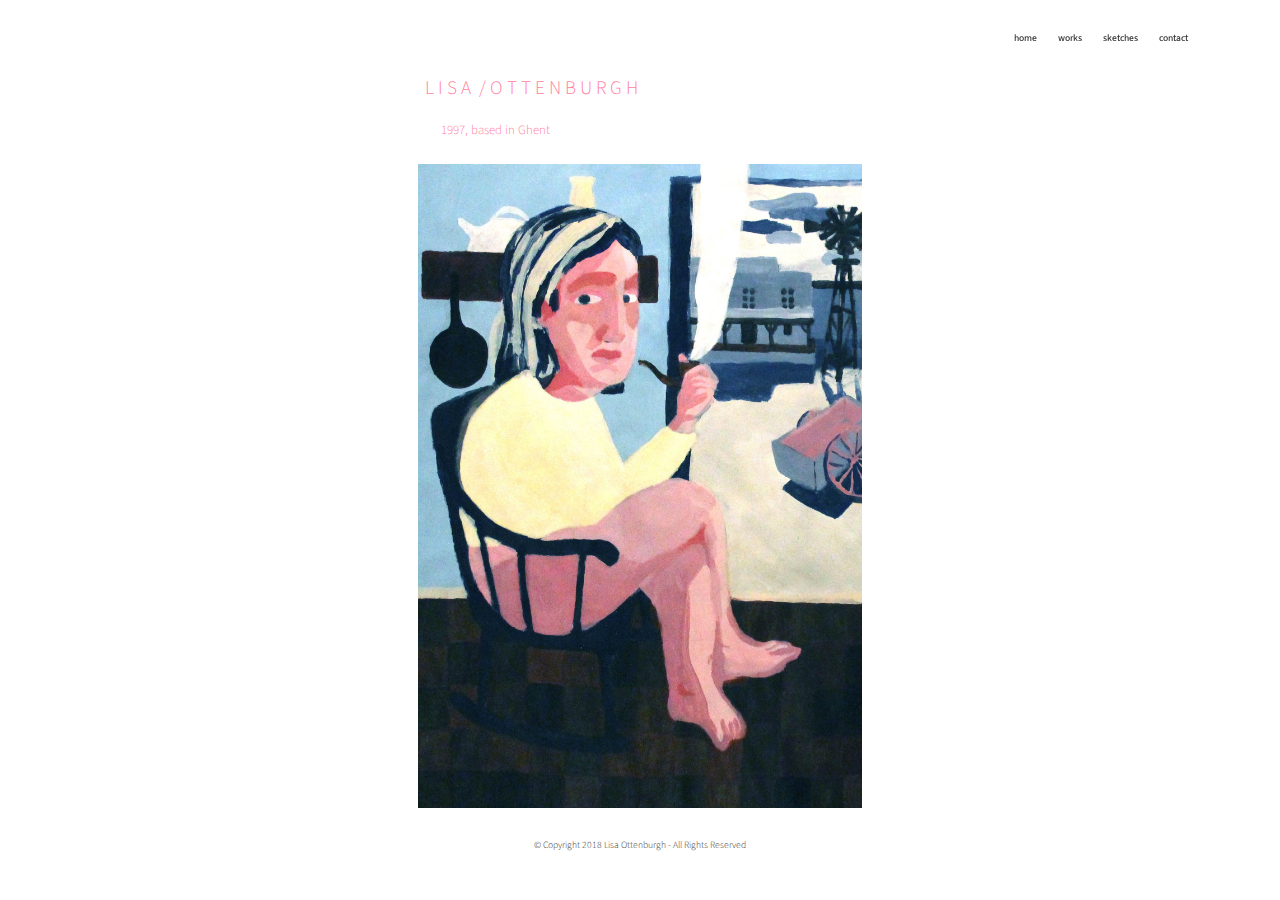
==== commit cc2d8913: "create github pages" ====
--- a/index.html
+++ b/index.html
@@ -42,15 +42,15 @@
             </div>
         </div>
         <div class="collapse navbar-collapse" id="navbarSupportedContent">
-            <ul class="navbar-nav nav-dropdown nav-right" data-app-modern-menu="true"><li class="nav-item">
-                    <a class="nav-link link text-primary display-1" href="https://mobirise.com">works</a>
-                </li><li class="nav-item"><a class="nav-link link text-primary display-1" href="https://mobirise.com">sketches</a></li><li class="nav-item"><a class="nav-link link text-primary display-1" href="https://mobirise.com">contact&nbsp;</a></li></ul>
+            <ul class="navbar-nav nav-dropdown nav-right" data-app-modern-menu="true"><li class="nav-item"><a class="nav-link link text-primary display-1" href="index.html">home</a></li><li class="nav-item">
+                    <a class="nav-link link text-primary display-1" href="page1.html">works</a>
+                </li><li class="nav-item"><a class="nav-link link text-primary display-1" href="page4.html">sketches</a></li><li class="nav-item"><a class="nav-link link text-primary display-1" href="page5.html">contact&nbsp;</a></li></ul>
             
         </div>
     </nav>
 </section>
 
-<section class="engine"><a href="https://mobirise.ws/n">best website builder app</a></section><section class="mbr-section content4 cid-qKe99KwfLJ" id="content4-q">
+<section class="engine"><a href="https://mobirise.ws/l">html website creator</a></section><section class="mbr-section content4 cid-qKe99KwfLJ" id="content4-q">
 
     
 
--- a/assets/mobirise/css/mbr-additional.css
+++ b/assets/mobirise/css/mbr-additional.css
@@ -1417,7 +1417,6 @@
 }
 .cid-qKcTVTNO5b .media-container-row .mbr-text {
   color: #333333;
-  text-align: center;
 }
 .cid-qKec25BpXn .navbar {
   padding: .5rem 0;
@@ -1808,3 +1807,2211 @@
 .cid-qKec25BpXn .dropdown-item:hover {
   color: #c1c1c1 !important;
 }
+.cid-qKNjU3qSEB {
+  padding-top: 60px;
+  padding-bottom: 30px;
+  background-color: #ffffff;
+}
+.cid-qKNjU3qSEB .mbr-section-subtitle {
+  color: #767676;
+}
+.cid-qKec25BpXn .navbar {
+  padding: .5rem 0;
+  background: #ffffff;
+  transition: none;
+  min-height: 77px;
+}
+.cid-qKec25BpXn .navbar-dropdown.bg-color.transparent.opened {
+  background: #ffffff;
+}
+.cid-qKec25BpXn a {
+  font-style: normal;
+}
+.cid-qKec25BpXn .nav-item span {
+  padding-right: 0.4em;
+  line-height: 0.5em;
+  vertical-align: text-bottom;
+  position: relative;
+  text-decoration: none;
+}
+.cid-qKec25BpXn .nav-item a {
+  display: flex;
+  align-items: center;
+  justify-content: center;
+  padding: 0.7rem 0 !important;
+  margin: 0rem .65rem !important;
+}
+.cid-qKec25BpXn .nav-item:focus,
+.cid-qKec25BpXn .nav-link:focus {
+  outline: none;
+}
+.cid-qKec25BpXn .btn {
+  padding: 0.4rem 1.5rem;
+  display: inline-flex;
+  align-items: center;
+}
+.cid-qKec25BpXn .btn .mbr-iconfont {
+  font-size: 1.6rem;
+}
+.cid-qKec25BpXn .menu-logo {
+  margin-right: auto;
+}
+.cid-qKec25BpXn .menu-logo .navbar-brand {
+  display: flex;
+  margin-left: 5rem;
+  padding: 0;
+  transition: padding .2s;
+  min-height: 3.8rem;
+  align-items: center;
+}
+.cid-qKec25BpXn .menu-logo .navbar-brand .navbar-caption-wrap {
+  display: -webkit-flex;
+  -webkit-align-items: center;
+  align-items: center;
+  word-break: break-word;
+  min-width: 7rem;
+  margin: .3rem 0;
+}
+.cid-qKec25BpXn .menu-logo .navbar-brand .navbar-caption-wrap .navbar-caption {
+  line-height: 1.2rem !important;
+  padding-right: 2rem;
+}
+.cid-qKec25BpXn .menu-logo .navbar-brand .navbar-logo {
+  font-size: 4rem;
+  transition: font-size 0.25s;
+}
+.cid-qKec25BpXn .menu-logo .navbar-brand .navbar-logo img {
+  display: flex;
+}
+.cid-qKec25BpXn .menu-logo .navbar-brand .navbar-logo .mbr-iconfont {
+  transition: font-size 0.25s;
+}
+.cid-qKec25BpXn .navbar-toggleable-sm .navbar-collapse {
+  justify-content: flex-end;
+  -webkit-justify-content: flex-end;
+  padding-right: 5rem;
+  width: auto;
+}
+.cid-qKec25BpXn .navbar-toggleable-sm .navbar-collapse .navbar-nav {
+  flex-wrap: wrap;
+  -webkit-flex-wrap: wrap;
+  padding-left: 0;
+}
+.cid-qKec25BpXn .navbar-toggleable-sm .navbar-collapse .navbar-nav .nav-item {
+  -webkit-align-self: center;
+  align-self: center;
+}
+.cid-qKec25BpXn .navbar-toggleable-sm .navbar-collapse .navbar-buttons {
+  padding-left: 0;
+  padding-bottom: 0;
+}
+.cid-qKec25BpXn .dropdown .dropdown-menu {
+  background: #ffffff;
+  display: none;
+  position: absolute;
+  min-width: 5rem;
+  padding-top: 1.4rem;
+  padding-bottom: 1.4rem;
+  text-align: left;
+}
+.cid-qKec25BpXn .dropdown .dropdown-menu .dropdown-item {
+  width: auto;
+  padding: 0.235em 1.5385em 0.235em 1.5385em !important;
+}
+.cid-qKec25BpXn .dropdown .dropdown-menu .dropdown-item::after {
+  right: 0.5rem;
+}
+.cid-qKec25BpXn .dropdown .dropdown-menu .dropdown-submenu {
+  margin: 0;
+}
+.cid-qKec25BpXn .dropdown.open > .dropdown-menu {
+  display: block;
+}
+.cid-qKec25BpXn .navbar-toggleable-sm.opened:after {
+  position: absolute;
+  width: 100vw;
+  height: 100vh;
+  content: '';
+  background-color: rgba(0, 0, 0, 0.1);
+  left: 0;
+  bottom: 0;
+  transform: translateY(100%);
+  -webkit-transform: translateY(100%);
+  z-index: 1000;
+}
+.cid-qKec25BpXn .navbar.navbar-short {
+  min-height: 60px;
+  transition: all .2s;
+}
+.cid-qKec25BpXn .navbar.navbar-short .navbar-toggler-right {
+  top: 20px;
+}
+.cid-qKec25BpXn .navbar.navbar-short .navbar-logo a {
+  font-size: 2.5rem !important;
+  line-height: 2.5rem;
+  transition: font-size 0.25s;
+}
+.cid-qKec25BpXn .navbar.navbar-short .navbar-logo a .mbr-iconfont {
+  font-size: 2.5rem !important;
+}
+.cid-qKec25BpXn .navbar.navbar-short .navbar-logo a img {
+  height: 3rem !important;
+}
+.cid-qKec25BpXn .navbar.navbar-short .navbar-brand {
+  min-height: 3rem;
+}
+.cid-qKec25BpXn button.navbar-toggler {
+  width: 31px;
+  height: 18px;
+  cursor: pointer;
+  transition: all .2s;
+  top: 1.5rem;
+  right: 1rem;
+}
+.cid-qKec25BpXn button.navbar-toggler:focus {
+  outline: none;
+}
+.cid-qKec25BpXn button.navbar-toggler .hamburger span {
+  position: absolute;
+  right: 0;
+  width: 30px;
+  height: 2px;
+  border-right: 5px;
+  background-color: #333333;
+}
+.cid-qKec25BpXn button.navbar-toggler .hamburger span:nth-child(1) {
+  top: 0;
+  transition: all .2s;
+}
+.cid-qKec25BpXn button.navbar-toggler .hamburger span:nth-child(2) {
+  top: 8px;
+  transition: all .15s;
+}
+.cid-qKec25BpXn button.navbar-toggler .hamburger span:nth-child(3) {
+  top: 8px;
+  transition: all .15s;
+}
+.cid-qKec25BpXn button.navbar-toggler .hamburger span:nth-child(4) {
+  top: 16px;
+  transition: all .2s;
+}
+.cid-qKec25BpXn nav.opened .hamburger span:nth-child(1) {
+  top: 8px;
+  width: 0;
+  opacity: 0;
+  right: 50%;
+  transition: all .2s;
+}
+.cid-qKec25BpXn nav.opened .hamburger span:nth-child(2) {
+  -webkit-transform: rotate(45deg);
+  transform: rotate(45deg);
+  transition: all .25s;
+}
+.cid-qKec25BpXn nav.opened .hamburger span:nth-child(3) {
+  -webkit-transform: rotate(-45deg);
+  transform: rotate(-45deg);
+  transition: all .25s;
+}
+.cid-qKec25BpXn nav.opened .hamburger span:nth-child(4) {
+  top: 8px;
+  width: 0;
+  opacity: 0;
+  right: 50%;
+  transition: all .2s;
+}
+.cid-qKec25BpXn .collapsed.navbar-expand {
+  flex-direction: column;
+}
+.cid-qKec25BpXn .collapsed .btn {
+  display: flex;
+}
+.cid-qKec25BpXn .collapsed .navbar-collapse {
+  display: none !important;
+  padding-right: 0 !important;
+}
+.cid-qKec25BpXn .collapsed .navbar-collapse.collapsing,
+.cid-qKec25BpXn .collapsed .navbar-collapse.show {
+  display: block !important;
+}
+.cid-qKec25BpXn .collapsed .navbar-collapse.collapsing .navbar-nav,
+.cid-qKec25BpXn .collapsed .navbar-collapse.show .navbar-nav {
+  display: block;
+  text-align: center;
+}
+.cid-qKec25BpXn .collapsed .navbar-collapse.collapsing .navbar-nav .nav-item,
+.cid-qKec25BpXn .collapsed .navbar-collapse.show .navbar-nav .nav-item {
+  clear: both;
+}
+.cid-qKec25BpXn .collapsed .navbar-collapse.collapsing .navbar-nav .nav-item:last-child,
+.cid-qKec25BpXn .collapsed .navbar-collapse.show .navbar-nav .nav-item:last-child {
+  margin-bottom: 1rem;
+}
+.cid-qKec25BpXn .collapsed .navbar-collapse.collapsing .navbar-buttons,
+.cid-qKec25BpXn .collapsed .navbar-collapse.show .navbar-buttons {
+  text-align: center;
+}
+.cid-qKec25BpXn .collapsed .navbar-collapse.collapsing .navbar-buttons:last-child,
+.cid-qKec25BpXn .collapsed .navbar-collapse.show .navbar-buttons:last-child {
+  margin-bottom: 1rem;
+}
+.cid-qKec25BpXn .collapsed button.navbar-toggler {
+  display: block;
+}
+.cid-qKec25BpXn .collapsed .navbar-brand {
+  margin-left: 1rem !important;
+}
+.cid-qKec25BpXn .collapsed .navbar-toggleable-sm {
+  flex-direction: column;
+  -webkit-flex-direction: column;
+}
+.cid-qKec25BpXn .collapsed .dropdown .dropdown-menu {
+  width: 100%;
+  text-align: center;
+  position: relative;
+  opacity: 0;
+  display: block;
+  height: 0;
+  visibility: hidden;
+  padding: 0;
+  transition-duration: .5s;
+  transition-property: opacity,padding,height;
+}
+.cid-qKec25BpXn .collapsed .dropdown.open > .dropdown-menu {
+  position: relative;
+  opacity: 1;
+  height: auto;
+  padding: 1.4rem 0;
+  visibility: visible;
+}
+.cid-qKec25BpXn .collapsed .dropdown .dropdown-submenu {
+  left: 0;
+  text-align: center;
+  width: 100%;
+}
+.cid-qKec25BpXn .collapsed .dropdown .dropdown-toggle[data-toggle="dropdown-submenu"]::after {
+  margin-top: 0;
+  position: inherit;
+  right: 0;
+  top: 50%;
+  display: inline-block;
+  width: 0;
+  height: 0;
+  margin-left: .3em;
+  vertical-align: middle;
+  content: "";
+  border-top: .30em solid;
+  border-right: .30em solid transparent;
+  border-left: .30em solid transparent;
+}
+@media (max-width: 991px) {
+  .cid-qKec25BpXn .navbar-expand {
+    flex-direction: column;
+  }
+  .cid-qKec25BpXn img {
+    height: 3.8rem !important;
+  }
+  .cid-qKec25BpXn .btn {
+    display: flex;
+  }
+  .cid-qKec25BpXn button.navbar-toggler {
+    display: block;
+  }
+  .cid-qKec25BpXn .navbar-brand {
+    margin-left: 1rem !important;
+  }
+  .cid-qKec25BpXn .navbar-toggleable-sm {
+    flex-direction: column;
+    -webkit-flex-direction: column;
+  }
+  .cid-qKec25BpXn .navbar-collapse {
+    display: none !important;
+    padding-right: 0 !important;
+  }
+  .cid-qKec25BpXn .navbar-collapse.collapsing,
+  .cid-qKec25BpXn .navbar-collapse.show {
+    display: block !important;
+  }
+  .cid-qKec25BpXn .navbar-collapse.collapsing .navbar-nav,
+  .cid-qKec25BpXn .navbar-collapse.show .navbar-nav {
+    display: block;
+    text-align: center;
+  }
+  .cid-qKec25BpXn .navbar-collapse.collapsing .navbar-nav .nav-item,
+  .cid-qKec25BpXn .navbar-collapse.show .navbar-nav .nav-item {
+    clear: both;
+  }
+  .cid-qKec25BpXn .navbar-collapse.collapsing .navbar-nav .nav-item:last-child,
+  .cid-qKec25BpXn .navbar-collapse.show .navbar-nav .nav-item:last-child {
+    margin-bottom: 1rem;
+  }
+  .cid-qKec25BpXn .navbar-collapse.collapsing .navbar-buttons,
+  .cid-qKec25BpXn .navbar-collapse.show .navbar-buttons {
+    text-align: center;
+  }
+  .cid-qKec25BpXn .navbar-collapse.collapsing .navbar-buttons:last-child,
+  .cid-qKec25BpXn .navbar-collapse.show .navbar-buttons:last-child {
+    margin-bottom: 1rem;
+  }
+  .cid-qKec25BpXn .dropdown .dropdown-menu {
+    width: 100%;
+    text-align: center;
+    position: relative;
+    opacity: 0;
+    display: block;
+    height: 0;
+    visibility: hidden;
+    padding: 0;
+    transition-duration: .5s;
+    transition-property: opacity,padding,height;
+  }
+  .cid-qKec25BpXn .dropdown.open > .dropdown-menu {
+    position: relative;
+    opacity: 1;
+    height: auto;
+    padding: 1.4rem 0;
+    visibility: visible;
+  }
+  .cid-qKec25BpXn .dropdown .dropdown-submenu {
+    left: 0;
+    text-align: center;
+    width: 100%;
+  }
+  .cid-qKec25BpXn .dropdown .dropdown-toggle[data-toggle="dropdown-submenu"]::after {
+    margin-top: 0;
+    position: inherit;
+    right: 0;
+    top: 50%;
+    display: inline-block;
+    width: 0;
+    height: 0;
+    margin-left: .3em;
+    vertical-align: middle;
+    content: "";
+    border-top: .30em solid;
+    border-right: .30em solid transparent;
+    border-left: .30em solid transparent;
+  }
+}
+@media (min-width: 767px) {
+  .cid-qKec25BpXn .menu-logo {
+    flex-shrink: 0;
+  }
+}
+.cid-qKec25BpXn .navbar-collapse {
+  flex-basis: auto;
+}
+.cid-qKec25BpXn .nav-link:hover,
+.cid-qKec25BpXn .dropdown-item:hover {
+  color: #c1c1c1 !important;
+}
+.cid-qKLlFbHbzn {
+  padding-top: 120px;
+  padding-bottom: 120px;
+  background-color: #ffffff;
+}
+.cid-qKLlFbHbzn .mbr-section-subtitle {
+  color: #767676;
+}
+.cid-qKLlFbHbzn .media-row {
+  display: flex;
+  justify-content: center;
+}
+.cid-qKLlFbHbzn .team-item {
+  transition: all .2s;
+  margin-bottom: 2rem;
+}
+.cid-qKLlFbHbzn .team-item .item-image img {
+  width: 100%;
+}
+.cid-qKLlFbHbzn .team-item .item-name p {
+  margin-bottom: 0;
+}
+.cid-qKLlFbHbzn .team-item .item-role p {
+  margin-bottom: 0;
+}
+.cid-qKLlFbHbzn .team-item .item-social {
+  display: flex;
+  flex-wrap: wrap;
+  justify-content: center;
+}
+.cid-qKLlFbHbzn .team-item .item-social .socicon {
+  color: #232323;
+  font-size: 17px;
+}
+.cid-qKLlFbHbzn .item-name {
+  text-align: left;
+}
+.cid-qKYAjffd9i {
+  padding-top: 30px;
+  padding-bottom: 30px;
+  background-color: #ffffff;
+}
+.cid-qKYAjffd9i .media-container-row .mbr-text {
+  color: #333333;
+}
+.cid-qKec25BpXn .navbar {
+  padding: .5rem 0;
+  background: #ffffff;
+  transition: none;
+  min-height: 77px;
+}
+.cid-qKec25BpXn .navbar-dropdown.bg-color.transparent.opened {
+  background: #ffffff;
+}
+.cid-qKec25BpXn a {
+  font-style: normal;
+}
+.cid-qKec25BpXn .nav-item span {
+  padding-right: 0.4em;
+  line-height: 0.5em;
+  vertical-align: text-bottom;
+  position: relative;
+  text-decoration: none;
+}
+.cid-qKec25BpXn .nav-item a {
+  display: flex;
+  align-items: center;
+  justify-content: center;
+  padding: 0.7rem 0 !important;
+  margin: 0rem .65rem !important;
+}
+.cid-qKec25BpXn .nav-item:focus,
+.cid-qKec25BpXn .nav-link:focus {
+  outline: none;
+}
+.cid-qKec25BpXn .btn {
+  padding: 0.4rem 1.5rem;
+  display: inline-flex;
+  align-items: center;
+}
+.cid-qKec25BpXn .btn .mbr-iconfont {
+  font-size: 1.6rem;
+}
+.cid-qKec25BpXn .menu-logo {
+  margin-right: auto;
+}
+.cid-qKec25BpXn .menu-logo .navbar-brand {
+  display: flex;
+  margin-left: 5rem;
+  padding: 0;
+  transition: padding .2s;
+  min-height: 3.8rem;
+  align-items: center;
+}
+.cid-qKec25BpXn .menu-logo .navbar-brand .navbar-caption-wrap {
+  display: -webkit-flex;
+  -webkit-align-items: center;
+  align-items: center;
+  word-break: break-word;
+  min-width: 7rem;
+  margin: .3rem 0;
+}
+.cid-qKec25BpXn .menu-logo .navbar-brand .navbar-caption-wrap .navbar-caption {
+  line-height: 1.2rem !important;
+  padding-right: 2rem;
+}
+.cid-qKec25BpXn .menu-logo .navbar-brand .navbar-logo {
+  font-size: 4rem;
+  transition: font-size 0.25s;
+}
+.cid-qKec25BpXn .menu-logo .navbar-brand .navbar-logo img {
+  display: flex;
+}
+.cid-qKec25BpXn .menu-logo .navbar-brand .navbar-logo .mbr-iconfont {
+  transition: font-size 0.25s;
+}
+.cid-qKec25BpXn .navbar-toggleable-sm .navbar-collapse {
+  justify-content: flex-end;
+  -webkit-justify-content: flex-end;
+  padding-right: 5rem;
+  width: auto;
+}
+.cid-qKec25BpXn .navbar-toggleable-sm .navbar-collapse .navbar-nav {
+  flex-wrap: wrap;
+  -webkit-flex-wrap: wrap;
+  padding-left: 0;
+}
+.cid-qKec25BpXn .navbar-toggleable-sm .navbar-collapse .navbar-nav .nav-item {
+  -webkit-align-self: center;
+  align-self: center;
+}
+.cid-qKec25BpXn .navbar-toggleable-sm .navbar-collapse .navbar-buttons {
+  padding-left: 0;
+  padding-bottom: 0;
+}
+.cid-qKec25BpXn .dropdown .dropdown-menu {
+  background: #ffffff;
+  display: none;
+  position: absolute;
+  min-width: 5rem;
+  padding-top: 1.4rem;
+  padding-bottom: 1.4rem;
+  text-align: left;
+}
+.cid-qKec25BpXn .dropdown .dropdown-menu .dropdown-item {
+  width: auto;
+  padding: 0.235em 1.5385em 0.235em 1.5385em !important;
+}
+.cid-qKec25BpXn .dropdown .dropdown-menu .dropdown-item::after {
+  right: 0.5rem;
+}
+.cid-qKec25BpXn .dropdown .dropdown-menu .dropdown-submenu {
+  margin: 0;
+}
+.cid-qKec25BpXn .dropdown.open > .dropdown-menu {
+  display: block;
+}
+.cid-qKec25BpXn .navbar-toggleable-sm.opened:after {
+  position: absolute;
+  width: 100vw;
+  height: 100vh;
+  content: '';
+  background-color: rgba(0, 0, 0, 0.1);
+  left: 0;
+  bottom: 0;
+  transform: translateY(100%);
+  -webkit-transform: translateY(100%);
+  z-index: 1000;
+}
+.cid-qKec25BpXn .navbar.navbar-short {
+  min-height: 60px;
+  transition: all .2s;
+}
+.cid-qKec25BpXn .navbar.navbar-short .navbar-toggler-right {
+  top: 20px;
+}
+.cid-qKec25BpXn .navbar.navbar-short .navbar-logo a {
+  font-size: 2.5rem !important;
+  line-height: 2.5rem;
+  transition: font-size 0.25s;
+}
+.cid-qKec25BpXn .navbar.navbar-short .navbar-logo a .mbr-iconfont {
+  font-size: 2.5rem !important;
+}
+.cid-qKec25BpXn .navbar.navbar-short .navbar-logo a img {
+  height: 3rem !important;
+}
+.cid-qKec25BpXn .navbar.navbar-short .navbar-brand {
+  min-height: 3rem;
+}
+.cid-qKec25BpXn button.navbar-toggler {
+  width: 31px;
+  height: 18px;
+  cursor: pointer;
+  transition: all .2s;
+  top: 1.5rem;
+  right: 1rem;
+}
+.cid-qKec25BpXn button.navbar-toggler:focus {
+  outline: none;
+}
+.cid-qKec25BpXn button.navbar-toggler .hamburger span {
+  position: absolute;
+  right: 0;
+  width: 30px;
+  height: 2px;
+  border-right: 5px;
+  background-color: #333333;
+}
+.cid-qKec25BpXn button.navbar-toggler .hamburger span:nth-child(1) {
+  top: 0;
+  transition: all .2s;
+}
+.cid-qKec25BpXn button.navbar-toggler .hamburger span:nth-child(2) {
+  top: 8px;
+  transition: all .15s;
+}
+.cid-qKec25BpXn button.navbar-toggler .hamburger span:nth-child(3) {
+  top: 8px;
+  transition: all .15s;
+}
+.cid-qKec25BpXn button.navbar-toggler .hamburger span:nth-child(4) {
+  top: 16px;
+  transition: all .2s;
+}
+.cid-qKec25BpXn nav.opened .hamburger span:nth-child(1) {
+  top: 8px;
+  width: 0;
+  opacity: 0;
+  right: 50%;
+  transition: all .2s;
+}
+.cid-qKec25BpXn nav.opened .hamburger span:nth-child(2) {
+  -webkit-transform: rotate(45deg);
+  transform: rotate(45deg);
+  transition: all .25s;
+}
+.cid-qKec25BpXn nav.opened .hamburger span:nth-child(3) {
+  -webkit-transform: rotate(-45deg);
+  transform: rotate(-45deg);
+  transition: all .25s;
+}
+.cid-qKec25BpXn nav.opened .hamburger span:nth-child(4) {
+  top: 8px;
+  width: 0;
+  opacity: 0;
+  right: 50%;
+  transition: all .2s;
+}
+.cid-qKec25BpXn .collapsed.navbar-expand {
+  flex-direction: column;
+}
+.cid-qKec25BpXn .collapsed .btn {
+  display: flex;
+}
+.cid-qKec25BpXn .collapsed .navbar-collapse {
+  display: none !important;
+  padding-right: 0 !important;
+}
+.cid-qKec25BpXn .collapsed .navbar-collapse.collapsing,
+.cid-qKec25BpXn .collapsed .navbar-collapse.show {
+  display: block !important;
+}
+.cid-qKec25BpXn .collapsed .navbar-collapse.collapsing .navbar-nav,
+.cid-qKec25BpXn .collapsed .navbar-collapse.show .navbar-nav {
+  display: block;
+  text-align: center;
+}
+.cid-qKec25BpXn .collapsed .navbar-collapse.collapsing .navbar-nav .nav-item,
+.cid-qKec25BpXn .collapsed .navbar-collapse.show .navbar-nav .nav-item {
+  clear: both;
+}
+.cid-qKec25BpXn .collapsed .navbar-collapse.collapsing .navbar-nav .nav-item:last-child,
+.cid-qKec25BpXn .collapsed .navbar-collapse.show .navbar-nav .nav-item:last-child {
+  margin-bottom: 1rem;
+}
+.cid-qKec25BpXn .collapsed .navbar-collapse.collapsing .navbar-buttons,
+.cid-qKec25BpXn .collapsed .navbar-collapse.show .navbar-buttons {
+  text-align: center;
+}
+.cid-qKec25BpXn .collapsed .navbar-collapse.collapsing .navbar-buttons:last-child,
+.cid-qKec25BpXn .collapsed .navbar-collapse.show .navbar-buttons:last-child {
+  margin-bottom: 1rem;
+}
+.cid-qKec25BpXn .collapsed button.navbar-toggler {
+  display: block;
+}
+.cid-qKec25BpXn .collapsed .navbar-brand {
+  margin-left: 1rem !important;
+}
+.cid-qKec25BpXn .collapsed .navbar-toggleable-sm {
+  flex-direction: column;
+  -webkit-flex-direction: column;
+}
+.cid-qKec25BpXn .collapsed .dropdown .dropdown-menu {
+  width: 100%;
+  text-align: center;
+  position: relative;
+  opacity: 0;
+  display: block;
+  height: 0;
+  visibility: hidden;
+  padding: 0;
+  transition-duration: .5s;
+  transition-property: opacity,padding,height;
+}
+.cid-qKec25BpXn .collapsed .dropdown.open > .dropdown-menu {
+  position: relative;
+  opacity: 1;
+  height: auto;
+  padding: 1.4rem 0;
+  visibility: visible;
+}
+.cid-qKec25BpXn .collapsed .dropdown .dropdown-submenu {
+  left: 0;
+  text-align: center;
+  width: 100%;
+}
+.cid-qKec25BpXn .collapsed .dropdown .dropdown-toggle[data-toggle="dropdown-submenu"]::after {
+  margin-top: 0;
+  position: inherit;
+  right: 0;
+  top: 50%;
+  display: inline-block;
+  width: 0;
+  height: 0;
+  margin-left: .3em;
+  vertical-align: middle;
+  content: "";
+  border-top: .30em solid;
+  border-right: .30em solid transparent;
+  border-left: .30em solid transparent;
+}
+@media (max-width: 991px) {
+  .cid-qKec25BpXn .navbar-expand {
+    flex-direction: column;
+  }
+  .cid-qKec25BpXn img {
+    height: 3.8rem !important;
+  }
+  .cid-qKec25BpXn .btn {
+    display: flex;
+  }
+  .cid-qKec25BpXn button.navbar-toggler {
+    display: block;
+  }
+  .cid-qKec25BpXn .navbar-brand {
+    margin-left: 1rem !important;
+  }
+  .cid-qKec25BpXn .navbar-toggleable-sm {
+    flex-direction: column;
+    -webkit-flex-direction: column;
+  }
+  .cid-qKec25BpXn .navbar-collapse {
+    display: none !important;
+    padding-right: 0 !important;
+  }
+  .cid-qKec25BpXn .navbar-collapse.collapsing,
+  .cid-qKec25BpXn .navbar-collapse.show {
+    display: block !important;
+  }
+  .cid-qKec25BpXn .navbar-collapse.collapsing .navbar-nav,
+  .cid-qKec25BpXn .navbar-collapse.show .navbar-nav {
+    display: block;
+    text-align: center;
+  }
+  .cid-qKec25BpXn .navbar-collapse.collapsing .navbar-nav .nav-item,
+  .cid-qKec25BpXn .navbar-collapse.show .navbar-nav .nav-item {
+    clear: both;
+  }
+  .cid-qKec25BpXn .navbar-collapse.collapsing .navbar-nav .nav-item:last-child,
+  .cid-qKec25BpXn .navbar-collapse.show .navbar-nav .nav-item:last-child {
+    margin-bottom: 1rem;
+  }
+  .cid-qKec25BpXn .navbar-collapse.collapsing .navbar-buttons,
+  .cid-qKec25BpXn .navbar-collapse.show .navbar-buttons {
+    text-align: center;
+  }
+  .cid-qKec25BpXn .navbar-collapse.collapsing .navbar-buttons:last-child,
+  .cid-qKec25BpXn .navbar-collapse.show .navbar-buttons:last-child {
+    margin-bottom: 1rem;
+  }
+  .cid-qKec25BpXn .dropdown .dropdown-menu {
+    width: 100%;
+    text-align: center;
+    position: relative;
+    opacity: 0;
+    display: block;
+    height: 0;
+    visibility: hidden;
+    padding: 0;
+    transition-duration: .5s;
+    transition-property: opacity,padding,height;
+  }
+  .cid-qKec25BpXn .dropdown.open > .dropdown-menu {
+    position: relative;
+    opacity: 1;
+    height: auto;
+    padding: 1.4rem 0;
+    visibility: visible;
+  }
+  .cid-qKec25BpXn .dropdown .dropdown-submenu {
+    left: 0;
+    text-align: center;
+    width: 100%;
+  }
+  .cid-qKec25BpXn .dropdown .dropdown-toggle[data-toggle="dropdown-submenu"]::after {
+    margin-top: 0;
+    position: inherit;
+    right: 0;
+    top: 50%;
+    display: inline-block;
+    width: 0;
+    height: 0;
+    margin-left: .3em;
+    vertical-align: middle;
+    content: "";
+    border-top: .30em solid;
+    border-right: .30em solid transparent;
+    border-left: .30em solid transparent;
+  }
+}
+@media (min-width: 767px) {
+  .cid-qKec25BpXn .menu-logo {
+    flex-shrink: 0;
+  }
+}
+.cid-qKec25BpXn .navbar-collapse {
+  flex-basis: auto;
+}
+.cid-qKec25BpXn .nav-link:hover,
+.cid-qKec25BpXn .dropdown-item:hover {
+  color: #c1c1c1 !important;
+}
+.cid-qKNgaPx9wM {
+  padding-top: 75px;
+  padding-bottom: 135px;
+  background-color: #ffffff;
+}
+.cid-qKNgaPx9wM .mbr-slider .carousel-control {
+  background: #1b1b1b;
+}
+.cid-qKNgaPx9wM .mbr-slider .carousel-control-prev {
+  left: 0;
+  margin-left: 2.5rem;
+}
+.cid-qKNgaPx9wM .mbr-slider .carousel-control-next {
+  right: 0;
+  margin-right: 2.5rem;
+}
+.cid-qKNgaPx9wM .mbr-slider .modal-body .close {
+  background: #1b1b1b;
+}
+.cid-qKNgaPx9wM .mbr-gallery-item > div::before {
+  content: '';
+  position: absolute;
+  left: 0;
+  top: 0;
+  width: 100%;
+  height: 100%;
+  background: #554346;
+  opacity: 0;
+  -webkit-transition: 0.2s opacity ease-in-out;
+  transition: 0.2s opacity ease-in-out;
+}
+.cid-qKNgaPx9wM .mbr-gallery-item > div:hover .mbr-gallery-title::before {
+  background: transparent !important;
+}
+.cid-qKNgaPx9wM .mbr-gallery-item > div:hover:before {
+  opacity: 0.6 !important;
+}
+.cid-qKNgaPx9wM .mbr-gallery-title {
+  font-size: .9em;
+  position: absolute;
+  display: block;
+  width: 100%;
+  bottom: 0;
+  padding: 1rem;
+  color: #fff;
+  z-index: 2;
+}
+.cid-qKNgaPx9wM .mbr-gallery-title:before {
+  content: " ";
+  width: 100%;
+  height: 100%;
+  top: 0;
+  left: 0;
+  z-index: -1;
+  position: absolute;
+  background: #554346 !important;
+  opacity: 0.6;
+  -webkit-transition: 0.2s background ease-in-out;
+  transition: 0.2s background ease-in-out;
+}
+.cid-qKYzRuNsUh {
+  padding-top: 30px;
+  padding-bottom: 30px;
+  background-color: #ffffff;
+}
+.cid-qKYzRuNsUh .media-container-row .mbr-text {
+  color: #333333;
+}
+.cid-qKec25BpXn .navbar {
+  padding: .5rem 0;
+  background: #ffffff;
+  transition: none;
+  min-height: 77px;
+}
+.cid-qKec25BpXn .navbar-dropdown.bg-color.transparent.opened {
+  background: #ffffff;
+}
+.cid-qKec25BpXn a {
+  font-style: normal;
+}
+.cid-qKec25BpXn .nav-item span {
+  padding-right: 0.4em;
+  line-height: 0.5em;
+  vertical-align: text-bottom;
+  position: relative;
+  text-decoration: none;
+}
+.cid-qKec25BpXn .nav-item a {
+  display: flex;
+  align-items: center;
+  justify-content: center;
+  padding: 0.7rem 0 !important;
+  margin: 0rem .65rem !important;
+}
+.cid-qKec25BpXn .nav-item:focus,
+.cid-qKec25BpXn .nav-link:focus {
+  outline: none;
+}
+.cid-qKec25BpXn .btn {
+  padding: 0.4rem 1.5rem;
+  display: inline-flex;
+  align-items: center;
+}
+.cid-qKec25BpXn .btn .mbr-iconfont {
+  font-size: 1.6rem;
+}
+.cid-qKec25BpXn .menu-logo {
+  margin-right: auto;
+}
+.cid-qKec25BpXn .menu-logo .navbar-brand {
+  display: flex;
+  margin-left: 5rem;
+  padding: 0;
+  transition: padding .2s;
+  min-height: 3.8rem;
+  align-items: center;
+}
+.cid-qKec25BpXn .menu-logo .navbar-brand .navbar-caption-wrap {
+  display: -webkit-flex;
+  -webkit-align-items: center;
+  align-items: center;
+  word-break: break-word;
+  min-width: 7rem;
+  margin: .3rem 0;
+}
+.cid-qKec25BpXn .menu-logo .navbar-brand .navbar-caption-wrap .navbar-caption {
+  line-height: 1.2rem !important;
+  padding-right: 2rem;
+}
+.cid-qKec25BpXn .menu-logo .navbar-brand .navbar-logo {
+  font-size: 4rem;
+  transition: font-size 0.25s;
+}
+.cid-qKec25BpXn .menu-logo .navbar-brand .navbar-logo img {
+  display: flex;
+}
+.cid-qKec25BpXn .menu-logo .navbar-brand .navbar-logo .mbr-iconfont {
+  transition: font-size 0.25s;
+}
+.cid-qKec25BpXn .navbar-toggleable-sm .navbar-collapse {
+  justify-content: flex-end;
+  -webkit-justify-content: flex-end;
+  padding-right: 5rem;
+  width: auto;
+}
+.cid-qKec25BpXn .navbar-toggleable-sm .navbar-collapse .navbar-nav {
+  flex-wrap: wrap;
+  -webkit-flex-wrap: wrap;
+  padding-left: 0;
+}
+.cid-qKec25BpXn .navbar-toggleable-sm .navbar-collapse .navbar-nav .nav-item {
+  -webkit-align-self: center;
+  align-self: center;
+}
+.cid-qKec25BpXn .navbar-toggleable-sm .navbar-collapse .navbar-buttons {
+  padding-left: 0;
+  padding-bottom: 0;
+}
+.cid-qKec25BpXn .dropdown .dropdown-menu {
+  background: #ffffff;
+  display: none;
+  position: absolute;
+  min-width: 5rem;
+  padding-top: 1.4rem;
+  padding-bottom: 1.4rem;
+  text-align: left;
+}
+.cid-qKec25BpXn .dropdown .dropdown-menu .dropdown-item {
+  width: auto;
+  padding: 0.235em 1.5385em 0.235em 1.5385em !important;
+}
+.cid-qKec25BpXn .dropdown .dropdown-menu .dropdown-item::after {
+  right: 0.5rem;
+}
+.cid-qKec25BpXn .dropdown .dropdown-menu .dropdown-submenu {
+  margin: 0;
+}
+.cid-qKec25BpXn .dropdown.open > .dropdown-menu {
+  display: block;
+}
+.cid-qKec25BpXn .navbar-toggleable-sm.opened:after {
+  position: absolute;
+  width: 100vw;
+  height: 100vh;
+  content: '';
+  background-color: rgba(0, 0, 0, 0.1);
+  left: 0;
+  bottom: 0;
+  transform: translateY(100%);
+  -webkit-transform: translateY(100%);
+  z-index: 1000;
+}
+.cid-qKec25BpXn .navbar.navbar-short {
+  min-height: 60px;
+  transition: all .2s;
+}
+.cid-qKec25BpXn .navbar.navbar-short .navbar-toggler-right {
+  top: 20px;
+}
+.cid-qKec25BpXn .navbar.navbar-short .navbar-logo a {
+  font-size: 2.5rem !important;
+  line-height: 2.5rem;
+  transition: font-size 0.25s;
+}
+.cid-qKec25BpXn .navbar.navbar-short .navbar-logo a .mbr-iconfont {
+  font-size: 2.5rem !important;
+}
+.cid-qKec25BpXn .navbar.navbar-short .navbar-logo a img {
+  height: 3rem !important;
+}
+.cid-qKec25BpXn .navbar.navbar-short .navbar-brand {
+  min-height: 3rem;
+}
+.cid-qKec25BpXn button.navbar-toggler {
+  width: 31px;
+  height: 18px;
+  cursor: pointer;
+  transition: all .2s;
+  top: 1.5rem;
+  right: 1rem;
+}
+.cid-qKec25BpXn button.navbar-toggler:focus {
+  outline: none;
+}
+.cid-qKec25BpXn button.navbar-toggler .hamburger span {
+  position: absolute;
+  right: 0;
+  width: 30px;
+  height: 2px;
+  border-right: 5px;
+  background-color: #333333;
+}
+.cid-qKec25BpXn button.navbar-toggler .hamburger span:nth-child(1) {
+  top: 0;
+  transition: all .2s;
+}
+.cid-qKec25BpXn button.navbar-toggler .hamburger span:nth-child(2) {
+  top: 8px;
+  transition: all .15s;
+}
+.cid-qKec25BpXn button.navbar-toggler .hamburger span:nth-child(3) {
+  top: 8px;
+  transition: all .15s;
+}
+.cid-qKec25BpXn button.navbar-toggler .hamburger span:nth-child(4) {
+  top: 16px;
+  transition: all .2s;
+}
+.cid-qKec25BpXn nav.opened .hamburger span:nth-child(1) {
+  top: 8px;
+  width: 0;
+  opacity: 0;
+  right: 50%;
+  transition: all .2s;
+}
+.cid-qKec25BpXn nav.opened .hamburger span:nth-child(2) {
+  -webkit-transform: rotate(45deg);
+  transform: rotate(45deg);
+  transition: all .25s;
+}
+.cid-qKec25BpXn nav.opened .hamburger span:nth-child(3) {
+  -webkit-transform: rotate(-45deg);
+  transform: rotate(-45deg);
+  transition: all .25s;
+}
+.cid-qKec25BpXn nav.opened .hamburger span:nth-child(4) {
+  top: 8px;
+  width: 0;
+  opacity: 0;
+  right: 50%;
+  transition: all .2s;
+}
+.cid-qKec25BpXn .collapsed.navbar-expand {
+  flex-direction: column;
+}
+.cid-qKec25BpXn .collapsed .btn {
+  display: flex;
+}
+.cid-qKec25BpXn .collapsed .navbar-collapse {
+  display: none !important;
+  padding-right: 0 !important;
+}
+.cid-qKec25BpXn .collapsed .navbar-collapse.collapsing,
+.cid-qKec25BpXn .collapsed .navbar-collapse.show {
+  display: block !important;
+}
+.cid-qKec25BpXn .collapsed .navbar-collapse.collapsing .navbar-nav,
+.cid-qKec25BpXn .collapsed .navbar-collapse.show .navbar-nav {
+  display: block;
+  text-align: center;
+}
+.cid-qKec25BpXn .collapsed .navbar-collapse.collapsing .navbar-nav .nav-item,
+.cid-qKec25BpXn .collapsed .navbar-collapse.show .navbar-nav .nav-item {
+  clear: both;
+}
+.cid-qKec25BpXn .collapsed .navbar-collapse.collapsing .navbar-nav .nav-item:last-child,
+.cid-qKec25BpXn .collapsed .navbar-collapse.show .navbar-nav .nav-item:last-child {
+  margin-bottom: 1rem;
+}
+.cid-qKec25BpXn .collapsed .navbar-collapse.collapsing .navbar-buttons,
+.cid-qKec25BpXn .collapsed .navbar-collapse.show .navbar-buttons {
+  text-align: center;
+}
+.cid-qKec25BpXn .collapsed .navbar-collapse.collapsing .navbar-buttons:last-child,
+.cid-qKec25BpXn .collapsed .navbar-collapse.show .navbar-buttons:last-child {
+  margin-bottom: 1rem;
+}
+.cid-qKec25BpXn .collapsed button.navbar-toggler {
+  display: block;
+}
+.cid-qKec25BpXn .collapsed .navbar-brand {
+  margin-left: 1rem !important;
+}
+.cid-qKec25BpXn .collapsed .navbar-toggleable-sm {
+  flex-direction: column;
+  -webkit-flex-direction: column;
+}
+.cid-qKec25BpXn .collapsed .dropdown .dropdown-menu {
+  width: 100%;
+  text-align: center;
+  position: relative;
+  opacity: 0;
+  display: block;
+  height: 0;
+  visibility: hidden;
+  padding: 0;
+  transition-duration: .5s;
+  transition-property: opacity,padding,height;
+}
+.cid-qKec25BpXn .collapsed .dropdown.open > .dropdown-menu {
+  position: relative;
+  opacity: 1;
+  height: auto;
+  padding: 1.4rem 0;
+  visibility: visible;
+}
+.cid-qKec25BpXn .collapsed .dropdown .dropdown-submenu {
+  left: 0;
+  text-align: center;
+  width: 100%;
+}
+.cid-qKec25BpXn .collapsed .dropdown .dropdown-toggle[data-toggle="dropdown-submenu"]::after {
+  margin-top: 0;
+  position: inherit;
+  right: 0;
+  top: 50%;
+  display: inline-block;
+  width: 0;
+  height: 0;
+  margin-left: .3em;
+  vertical-align: middle;
+  content: "";
+  border-top: .30em solid;
+  border-right: .30em solid transparent;
+  border-left: .30em solid transparent;
+}
+@media (max-width: 991px) {
+  .cid-qKec25BpXn .navbar-expand {
+    flex-direction: column;
+  }
+  .cid-qKec25BpXn img {
+    height: 3.8rem !important;
+  }
+  .cid-qKec25BpXn .btn {
+    display: flex;
+  }
+  .cid-qKec25BpXn button.navbar-toggler {
+    display: block;
+  }
+  .cid-qKec25BpXn .navbar-brand {
+    margin-left: 1rem !important;
+  }
+  .cid-qKec25BpXn .navbar-toggleable-sm {
+    flex-direction: column;
+    -webkit-flex-direction: column;
+  }
+  .cid-qKec25BpXn .navbar-collapse {
+    display: none !important;
+    padding-right: 0 !important;
+  }
+  .cid-qKec25BpXn .navbar-collapse.collapsing,
+  .cid-qKec25BpXn .navbar-collapse.show {
+    display: block !important;
+  }
+  .cid-qKec25BpXn .navbar-collapse.collapsing .navbar-nav,
+  .cid-qKec25BpXn .navbar-collapse.show .navbar-nav {
+    display: block;
+    text-align: center;
+  }
+  .cid-qKec25BpXn .navbar-collapse.collapsing .navbar-nav .nav-item,
+  .cid-qKec25BpXn .navbar-collapse.show .navbar-nav .nav-item {
+    clear: both;
+  }
+  .cid-qKec25BpXn .navbar-collapse.collapsing .navbar-nav .nav-item:last-child,
+  .cid-qKec25BpXn .navbar-collapse.show .navbar-nav .nav-item:last-child {
+    margin-bottom: 1rem;
+  }
+  .cid-qKec25BpXn .navbar-collapse.collapsing .navbar-buttons,
+  .cid-qKec25BpXn .navbar-collapse.show .navbar-buttons {
+    text-align: center;
+  }
+  .cid-qKec25BpXn .navbar-collapse.collapsing .navbar-buttons:last-child,
+  .cid-qKec25BpXn .navbar-collapse.show .navbar-buttons:last-child {
+    margin-bottom: 1rem;
+  }
+  .cid-qKec25BpXn .dropdown .dropdown-menu {
+    width: 100%;
+    text-align: center;
+    position: relative;
+    opacity: 0;
+    display: block;
+    height: 0;
+    visibility: hidden;
+    padding: 0;
+    transition-duration: .5s;
+    transition-property: opacity,padding,height;
+  }
+  .cid-qKec25BpXn .dropdown.open > .dropdown-menu {
+    position: relative;
+    opacity: 1;
+    height: auto;
+    padding: 1.4rem 0;
+    visibility: visible;
+  }
+  .cid-qKec25BpXn .dropdown .dropdown-submenu {
+    left: 0;
+    text-align: center;
+    width: 100%;
+  }
+  .cid-qKec25BpXn .dropdown .dropdown-toggle[data-toggle="dropdown-submenu"]::after {
+    margin-top: 0;
+    position: inherit;
+    right: 0;
+    top: 50%;
+    display: inline-block;
+    width: 0;
+    height: 0;
+    margin-left: .3em;
+    vertical-align: middle;
+    content: "";
+    border-top: .30em solid;
+    border-right: .30em solid transparent;
+    border-left: .30em solid transparent;
+  }
+}
+@media (min-width: 767px) {
+  .cid-qKec25BpXn .menu-logo {
+    flex-shrink: 0;
+  }
+}
+.cid-qKec25BpXn .navbar-collapse {
+  flex-basis: auto;
+}
+.cid-qKec25BpXn .nav-link:hover,
+.cid-qKec25BpXn .dropdown-item:hover {
+  color: #c1c1c1 !important;
+}
+.cid-qKNkDVn7aa {
+  padding-top: 60px;
+  padding-bottom: 30px;
+  background: #ffffff;
+}
+.cid-qKNkDVn7aa .image-block {
+  margin: auto;
+}
+.cid-qKNkDVn7aa .mbr-figure {
+  margin: 0 auto;
+}
+.cid-qKNkDVn7aa figcaption {
+  position: relative;
+}
+.cid-qKNkDVn7aa figcaption div {
+  position: absolute;
+  bottom: 0;
+  width: 100%;
+}
+@media (max-width: 768px) {
+  .cid-qKNkDVn7aa .image-block {
+    width: 100% !important;
+  }
+}
+.cid-qKNkEtSgVf {
+  padding-top: 0px;
+  padding-bottom: 45px;
+  background: #ffffff;
+}
+.cid-qKNkEtSgVf .image-block {
+  margin: auto;
+}
+.cid-qKNkEtSgVf .mbr-figure {
+  margin: 0 auto;
+}
+.cid-qKNkEtSgVf figcaption {
+  position: relative;
+}
+.cid-qKNkEtSgVf figcaption div {
+  position: absolute;
+  bottom: 0;
+  width: 100%;
+}
+@media (max-width: 768px) {
+  .cid-qKNkEtSgVf .image-block {
+    width: 100% !important;
+  }
+}
+.cid-qKYz4nWPEQ {
+  padding-top: 30px;
+  padding-bottom: 30px;
+  background-color: #ffffff;
+}
+.cid-qKYz4nWPEQ .media-container-row .mbr-text {
+  color: #333333;
+}
+.cid-qKec25BpXn .navbar {
+  padding: .5rem 0;
+  background: #ffffff;
+  transition: none;
+  min-height: 77px;
+}
+.cid-qKec25BpXn .navbar-dropdown.bg-color.transparent.opened {
+  background: #ffffff;
+}
+.cid-qKec25BpXn a {
+  font-style: normal;
+}
+.cid-qKec25BpXn .nav-item span {
+  padding-right: 0.4em;
+  line-height: 0.5em;
+  vertical-align: text-bottom;
+  position: relative;
+  text-decoration: none;
+}
+.cid-qKec25BpXn .nav-item a {
+  display: flex;
+  align-items: center;
+  justify-content: center;
+  padding: 0.7rem 0 !important;
+  margin: 0rem .65rem !important;
+}
+.cid-qKec25BpXn .nav-item:focus,
+.cid-qKec25BpXn .nav-link:focus {
+  outline: none;
+}
+.cid-qKec25BpXn .btn {
+  padding: 0.4rem 1.5rem;
+  display: inline-flex;
+  align-items: center;
+}
+.cid-qKec25BpXn .btn .mbr-iconfont {
+  font-size: 1.6rem;
+}
+.cid-qKec25BpXn .menu-logo {
+  margin-right: auto;
+}
+.cid-qKec25BpXn .menu-logo .navbar-brand {
+  display: flex;
+  margin-left: 5rem;
+  padding: 0;
+  transition: padding .2s;
+  min-height: 3.8rem;
+  align-items: center;
+}
+.cid-qKec25BpXn .menu-logo .navbar-brand .navbar-caption-wrap {
+  display: -webkit-flex;
+  -webkit-align-items: center;
+  align-items: center;
+  word-break: break-word;
+  min-width: 7rem;
+  margin: .3rem 0;
+}
+.cid-qKec25BpXn .menu-logo .navbar-brand .navbar-caption-wrap .navbar-caption {
+  line-height: 1.2rem !important;
+  padding-right: 2rem;
+}
+.cid-qKec25BpXn .menu-logo .navbar-brand .navbar-logo {
+  font-size: 4rem;
+  transition: font-size 0.25s;
+}
+.cid-qKec25BpXn .menu-logo .navbar-brand .navbar-logo img {
+  display: flex;
+}
+.cid-qKec25BpXn .menu-logo .navbar-brand .navbar-logo .mbr-iconfont {
+  transition: font-size 0.25s;
+}
+.cid-qKec25BpXn .navbar-toggleable-sm .navbar-collapse {
+  justify-content: flex-end;
+  -webkit-justify-content: flex-end;
+  padding-right: 5rem;
+  width: auto;
+}
+.cid-qKec25BpXn .navbar-toggleable-sm .navbar-collapse .navbar-nav {
+  flex-wrap: wrap;
+  -webkit-flex-wrap: wrap;
+  padding-left: 0;
+}
+.cid-qKec25BpXn .navbar-toggleable-sm .navbar-collapse .navbar-nav .nav-item {
+  -webkit-align-self: center;
+  align-self: center;
+}
+.cid-qKec25BpXn .navbar-toggleable-sm .navbar-collapse .navbar-buttons {
+  padding-left: 0;
+  padding-bottom: 0;
+}
+.cid-qKec25BpXn .dropdown .dropdown-menu {
+  background: #ffffff;
+  display: none;
+  position: absolute;
+  min-width: 5rem;
+  padding-top: 1.4rem;
+  padding-bottom: 1.4rem;
+  text-align: left;
+}
+.cid-qKec25BpXn .dropdown .dropdown-menu .dropdown-item {
+  width: auto;
+  padding: 0.235em 1.5385em 0.235em 1.5385em !important;
+}
+.cid-qKec25BpXn .dropdown .dropdown-menu .dropdown-item::after {
+  right: 0.5rem;
+}
+.cid-qKec25BpXn .dropdown .dropdown-menu .dropdown-submenu {
+  margin: 0;
+}
+.cid-qKec25BpXn .dropdown.open > .dropdown-menu {
+  display: block;
+}
+.cid-qKec25BpXn .navbar-toggleable-sm.opened:after {
+  position: absolute;
+  width: 100vw;
+  height: 100vh;
+  content: '';
+  background-color: rgba(0, 0, 0, 0.1);
+  left: 0;
+  bottom: 0;
+  transform: translateY(100%);
+  -webkit-transform: translateY(100%);
+  z-index: 1000;
+}
+.cid-qKec25BpXn .navbar.navbar-short {
+  min-height: 60px;
+  transition: all .2s;
+}
+.cid-qKec25BpXn .navbar.navbar-short .navbar-toggler-right {
+  top: 20px;
+}
+.cid-qKec25BpXn .navbar.navbar-short .navbar-logo a {
+  font-size: 2.5rem !important;
+  line-height: 2.5rem;
+  transition: font-size 0.25s;
+}
+.cid-qKec25BpXn .navbar.navbar-short .navbar-logo a .mbr-iconfont {
+  font-size: 2.5rem !important;
+}
+.cid-qKec25BpXn .navbar.navbar-short .navbar-logo a img {
+  height: 3rem !important;
+}
+.cid-qKec25BpXn .navbar.navbar-short .navbar-brand {
+  min-height: 3rem;
+}
+.cid-qKec25BpXn button.navbar-toggler {
+  width: 31px;
+  height: 18px;
+  cursor: pointer;
+  transition: all .2s;
+  top: 1.5rem;
+  right: 1rem;
+}
+.cid-qKec25BpXn button.navbar-toggler:focus {
+  outline: none;
+}
+.cid-qKec25BpXn button.navbar-toggler .hamburger span {
+  position: absolute;
+  right: 0;
+  width: 30px;
+  height: 2px;
+  border-right: 5px;
+  background-color: #333333;
+}
+.cid-qKec25BpXn button.navbar-toggler .hamburger span:nth-child(1) {
+  top: 0;
+  transition: all .2s;
+}
+.cid-qKec25BpXn button.navbar-toggler .hamburger span:nth-child(2) {
+  top: 8px;
+  transition: all .15s;
+}
+.cid-qKec25BpXn button.navbar-toggler .hamburger span:nth-child(3) {
+  top: 8px;
+  transition: all .15s;
+}
+.cid-qKec25BpXn button.navbar-toggler .hamburger span:nth-child(4) {
+  top: 16px;
+  transition: all .2s;
+}
+.cid-qKec25BpXn nav.opened .hamburger span:nth-child(1) {
+  top: 8px;
+  width: 0;
+  opacity: 0;
+  right: 50%;
+  transition: all .2s;
+}
+.cid-qKec25BpXn nav.opened .hamburger span:nth-child(2) {
+  -webkit-transform: rotate(45deg);
+  transform: rotate(45deg);
+  transition: all .25s;
+}
+.cid-qKec25BpXn nav.opened .hamburger span:nth-child(3) {
+  -webkit-transform: rotate(-45deg);
+  transform: rotate(-45deg);
+  transition: all .25s;
+}
+.cid-qKec25BpXn nav.opened .hamburger span:nth-child(4) {
+  top: 8px;
+  width: 0;
+  opacity: 0;
+  right: 50%;
+  transition: all .2s;
+}
+.cid-qKec25BpXn .collapsed.navbar-expand {
+  flex-direction: column;
+}
+.cid-qKec25BpXn .collapsed .btn {
+  display: flex;
+}
+.cid-qKec25BpXn .collapsed .navbar-collapse {
+  display: none !important;
+  padding-right: 0 !important;
+}
+.cid-qKec25BpXn .collapsed .navbar-collapse.collapsing,
+.cid-qKec25BpXn .collapsed .navbar-collapse.show {
+  display: block !important;
+}
+.cid-qKec25BpXn .collapsed .navbar-collapse.collapsing .navbar-nav,
+.cid-qKec25BpXn .collapsed .navbar-collapse.show .navbar-nav {
+  display: block;
+  text-align: center;
+}
+.cid-qKec25BpXn .collapsed .navbar-collapse.collapsing .navbar-nav .nav-item,
+.cid-qKec25BpXn .collapsed .navbar-collapse.show .navbar-nav .nav-item {
+  clear: both;
+}
+.cid-qKec25BpXn .collapsed .navbar-collapse.collapsing .navbar-nav .nav-item:last-child,
+.cid-qKec25BpXn .collapsed .navbar-collapse.show .navbar-nav .nav-item:last-child {
+  margin-bottom: 1rem;
+}
+.cid-qKec25BpXn .collapsed .navbar-collapse.collapsing .navbar-buttons,
+.cid-qKec25BpXn .collapsed .navbar-collapse.show .navbar-buttons {
+  text-align: center;
+}
+.cid-qKec25BpXn .collapsed .navbar-collapse.collapsing .navbar-buttons:last-child,
+.cid-qKec25BpXn .collapsed .navbar-collapse.show .navbar-buttons:last-child {
+  margin-bottom: 1rem;
+}
+.cid-qKec25BpXn .collapsed button.navbar-toggler {
+  display: block;
+}
+.cid-qKec25BpXn .collapsed .navbar-brand {
+  margin-left: 1rem !important;
+}
+.cid-qKec25BpXn .collapsed .navbar-toggleable-sm {
+  flex-direction: column;
+  -webkit-flex-direction: column;
+}
+.cid-qKec25BpXn .collapsed .dropdown .dropdown-menu {
+  width: 100%;
+  text-align: center;
+  position: relative;
+  opacity: 0;
+  display: block;
+  height: 0;
+  visibility: hidden;
+  padding: 0;
+  transition-duration: .5s;
+  transition-property: opacity,padding,height;
+}
+.cid-qKec25BpXn .collapsed .dropdown.open > .dropdown-menu {
+  position: relative;
+  opacity: 1;
+  height: auto;
+  padding: 1.4rem 0;
+  visibility: visible;
+}
+.cid-qKec25BpXn .collapsed .dropdown .dropdown-submenu {
+  left: 0;
+  text-align: center;
+  width: 100%;
+}
+.cid-qKec25BpXn .collapsed .dropdown .dropdown-toggle[data-toggle="dropdown-submenu"]::after {
+  margin-top: 0;
+  position: inherit;
+  right: 0;
+  top: 50%;
+  display: inline-block;
+  width: 0;
+  height: 0;
+  margin-left: .3em;
+  vertical-align: middle;
+  content: "";
+  border-top: .30em solid;
+  border-right: .30em solid transparent;
+  border-left: .30em solid transparent;
+}
+@media (max-width: 991px) {
+  .cid-qKec25BpXn .navbar-expand {
+    flex-direction: column;
+  }
+  .cid-qKec25BpXn img {
+    height: 3.8rem !important;
+  }
+  .cid-qKec25BpXn .btn {
+    display: flex;
+  }
+  .cid-qKec25BpXn button.navbar-toggler {
+    display: block;
+  }
+  .cid-qKec25BpXn .navbar-brand {
+    margin-left: 1rem !important;
+  }
+  .cid-qKec25BpXn .navbar-toggleable-sm {
+    flex-direction: column;
+    -webkit-flex-direction: column;
+  }
+  .cid-qKec25BpXn .navbar-collapse {
+    display: none !important;
+    padding-right: 0 !important;
+  }
+  .cid-qKec25BpXn .navbar-collapse.collapsing,
+  .cid-qKec25BpXn .navbar-collapse.show {
+    display: block !important;
+  }
+  .cid-qKec25BpXn .navbar-collapse.collapsing .navbar-nav,
+  .cid-qKec25BpXn .navbar-collapse.show .navbar-nav {
+    display: block;
+    text-align: center;
+  }
+  .cid-qKec25BpXn .navbar-collapse.collapsing .navbar-nav .nav-item,
+  .cid-qKec25BpXn .navbar-collapse.show .navbar-nav .nav-item {
+    clear: both;
+  }
+  .cid-qKec25BpXn .navbar-collapse.collapsing .navbar-nav .nav-item:last-child,
+  .cid-qKec25BpXn .navbar-collapse.show .navbar-nav .nav-item:last-child {
+    margin-bottom: 1rem;
+  }
+  .cid-qKec25BpXn .navbar-collapse.collapsing .navbar-buttons,
+  .cid-qKec25BpXn .navbar-collapse.show .navbar-buttons {
+    text-align: center;
+  }
+  .cid-qKec25BpXn .navbar-collapse.collapsing .navbar-buttons:last-child,
+  .cid-qKec25BpXn .navbar-collapse.show .navbar-buttons:last-child {
+    margin-bottom: 1rem;
+  }
+  .cid-qKec25BpXn .dropdown .dropdown-menu {
+    width: 100%;
+    text-align: center;
+    position: relative;
+    opacity: 0;
+    display: block;
+    height: 0;
+    visibility: hidden;
+    padding: 0;
+    transition-duration: .5s;
+    transition-property: opacity,padding,height;
+  }
+  .cid-qKec25BpXn .dropdown.open > .dropdown-menu {
+    position: relative;
+    opacity: 1;
+    height: auto;
+    padding: 1.4rem 0;
+    visibility: visible;
+  }
+  .cid-qKec25BpXn .dropdown .dropdown-submenu {
+    left: 0;
+    text-align: center;
+    width: 100%;
+  }
+  .cid-qKec25BpXn .dropdown .dropdown-toggle[data-toggle="dropdown-submenu"]::after {
+    margin-top: 0;
+    position: inherit;
+    right: 0;
+    top: 50%;
+    display: inline-block;
+    width: 0;
+    height: 0;
+    margin-left: .3em;
+    vertical-align: middle;
+    content: "";
+    border-top: .30em solid;
+    border-right: .30em solid transparent;
+    border-left: .30em solid transparent;
+  }
+}
+@media (min-width: 767px) {
+  .cid-qKec25BpXn .menu-logo {
+    flex-shrink: 0;
+  }
+}
+.cid-qKec25BpXn .navbar-collapse {
+  flex-basis: auto;
+}
+.cid-qKec25BpXn .nav-link:hover,
+.cid-qKec25BpXn .dropdown-item:hover {
+  color: #c1c1c1 !important;
+}
+.cid-qKNn78G3P5 {
+  padding-top: 75px;
+  padding-bottom: 90px;
+  background-color: #ffffff;
+}
+.cid-qKNn78G3P5 .mbr-slider .carousel-control {
+  background: #1b1b1b;
+}
+.cid-qKNn78G3P5 .mbr-slider .carousel-control-prev {
+  left: 0;
+  margin-left: 2.5rem;
+}
+.cid-qKNn78G3P5 .mbr-slider .carousel-control-next {
+  right: 0;
+  margin-right: 2.5rem;
+}
+.cid-qKNn78G3P5 .mbr-slider .modal-body .close {
+  background: #1b1b1b;
+}
+.cid-qKNn78G3P5 .mbr-gallery-item > div::before {
+  content: '';
+  position: absolute;
+  left: 0;
+  top: 0;
+  width: 100%;
+  height: 100%;
+  background: #554346;
+  background: linear-gradient(to left, #554346, #45505b) !important;
+  opacity: 0;
+  -webkit-transition: 0.2s opacity ease-in-out;
+  transition: 0.2s opacity ease-in-out;
+}
+.cid-qKNn78G3P5 .mbr-gallery-item > div:hover .mbr-gallery-title::before {
+  background: transparent !important;
+}
+.cid-qKNn78G3P5 .mbr-gallery-item > div:hover:before {
+  opacity: 0.6 !important;
+}
+.cid-qKNn78G3P5 .mbr-gallery-title {
+  font-size: .9em;
+  position: absolute;
+  display: block;
+  width: 100%;
+  bottom: 0;
+  padding: 1rem;
+  color: #fff;
+  z-index: 2;
+}
+.cid-qKNn78G3P5 .mbr-gallery-title:before {
+  content: " ";
+  width: 100%;
+  height: 100%;
+  top: 0;
+  left: 0;
+  z-index: -1;
+  position: absolute;
+  background: #554346 !important;
+  background: linear-gradient(to left, #554346, #45505b) !important;
+  opacity: 0.6;
+  -webkit-transition: 0.2s background ease-in-out;
+  transition: 0.2s background ease-in-out;
+}
+.cid-qKYzxmJaqP {
+  padding-top: 30px;
+  padding-bottom: 30px;
+  background-color: #ffffff;
+}
+.cid-qKYzxmJaqP .media-container-row .mbr-text {
+  color: #333333;
+}
+.cid-qKec25BpXn .navbar {
+  padding: .5rem 0;
+  background: #ffffff;
+  transition: none;
+  min-height: 77px;
+}
+.cid-qKec25BpXn .navbar-dropdown.bg-color.transparent.opened {
+  background: #ffffff;
+}
+.cid-qKec25BpXn a {
+  font-style: normal;
+}
+.cid-qKec25BpXn .nav-item span {
+  padding-right: 0.4em;
+  line-height: 0.5em;
+  vertical-align: text-bottom;
+  position: relative;
+  text-decoration: none;
+}
+.cid-qKec25BpXn .nav-item a {
+  display: flex;
+  align-items: center;
+  justify-content: center;
+  padding: 0.7rem 0 !important;
+  margin: 0rem .65rem !important;
+}
+.cid-qKec25BpXn .nav-item:focus,
+.cid-qKec25BpXn .nav-link:focus {
+  outline: none;
+}
+.cid-qKec25BpXn .btn {
+  padding: 0.4rem 1.5rem;
+  display: inline-flex;
+  align-items: center;
+}
+.cid-qKec25BpXn .btn .mbr-iconfont {
+  font-size: 1.6rem;
+}
+.cid-qKec25BpXn .menu-logo {
+  margin-right: auto;
+}
+.cid-qKec25BpXn .menu-logo .navbar-brand {
+  display: flex;
+  margin-left: 5rem;
+  padding: 0;
+  transition: padding .2s;
+  min-height: 3.8rem;
+  align-items: center;
+}
+.cid-qKec25BpXn .menu-logo .navbar-brand .navbar-caption-wrap {
+  display: -webkit-flex;
+  -webkit-align-items: center;
+  align-items: center;
+  word-break: break-word;
+  min-width: 7rem;
+  margin: .3rem 0;
+}
+.cid-qKec25BpXn .menu-logo .navbar-brand .navbar-caption-wrap .navbar-caption {
+  line-height: 1.2rem !important;
+  padding-right: 2rem;
+}
+.cid-qKec25BpXn .menu-logo .navbar-brand .navbar-logo {
+  font-size: 4rem;
+  transition: font-size 0.25s;
+}
+.cid-qKec25BpXn .menu-logo .navbar-brand .navbar-logo img {
+  display: flex;
+}
+.cid-qKec25BpXn .menu-logo .navbar-brand .navbar-logo .mbr-iconfont {
+  transition: font-size 0.25s;
+}
+.cid-qKec25BpXn .navbar-toggleable-sm .navbar-collapse {
+  justify-content: flex-end;
+  -webkit-justify-content: flex-end;
+  padding-right: 5rem;
+  width: auto;
+}
+.cid-qKec25BpXn .navbar-toggleable-sm .navbar-collapse .navbar-nav {
+  flex-wrap: wrap;
+  -webkit-flex-wrap: wrap;
+  padding-left: 0;
+}
+.cid-qKec25BpXn .navbar-toggleable-sm .navbar-collapse .navbar-nav .nav-item {
+  -webkit-align-self: center;
+  align-self: center;
+}
+.cid-qKec25BpXn .navbar-toggleable-sm .navbar-collapse .navbar-buttons {
+  padding-left: 0;
+  padding-bottom: 0;
+}
+.cid-qKec25BpXn .dropdown .dropdown-menu {
+  background: #ffffff;
+  display: none;
+  position: absolute;
+  min-width: 5rem;
+  padding-top: 1.4rem;
+  padding-bottom: 1.4rem;
+  text-align: left;
+}
+.cid-qKec25BpXn .dropdown .dropdown-menu .dropdown-item {
+  width: auto;
+  padding: 0.235em 1.5385em 0.235em 1.5385em !important;
+}
+.cid-qKec25BpXn .dropdown .dropdown-menu .dropdown-item::after {
+  right: 0.5rem;
+}
+.cid-qKec25BpXn .dropdown .dropdown-menu .dropdown-submenu {
+  margin: 0;
+}
+.cid-qKec25BpXn .dropdown.open > .dropdown-menu {
+  display: block;
+}
+.cid-qKec25BpXn .navbar-toggleable-sm.opened:after {
+  position: absolute;
+  width: 100vw;
+  height: 100vh;
+  content: '';
+  background-color: rgba(0, 0, 0, 0.1);
+  left: 0;
+  bottom: 0;
+  transform: translateY(100%);
+  -webkit-transform: translateY(100%);
+  z-index: 1000;
+}
+.cid-qKec25BpXn .navbar.navbar-short {
+  min-height: 60px;
+  transition: all .2s;
+}
+.cid-qKec25BpXn .navbar.navbar-short .navbar-toggler-right {
+  top: 20px;
+}
+.cid-qKec25BpXn .navbar.navbar-short .navbar-logo a {
+  font-size: 2.5rem !important;
+  line-height: 2.5rem;
+  transition: font-size 0.25s;
+}
+.cid-qKec25BpXn .navbar.navbar-short .navbar-logo a .mbr-iconfont {
+  font-size: 2.5rem !important;
+}
+.cid-qKec25BpXn .navbar.navbar-short .navbar-logo a img {
+  height: 3rem !important;
+}
+.cid-qKec25BpXn .navbar.navbar-short .navbar-brand {
+  min-height: 3rem;
+}
+.cid-qKec25BpXn button.navbar-toggler {
+  width: 31px;
+  height: 18px;
+  cursor: pointer;
+  transition: all .2s;
+  top: 1.5rem;
+  right: 1rem;
+}
+.cid-qKec25BpXn button.navbar-toggler:focus {
+  outline: none;
+}
+.cid-qKec25BpXn button.navbar-toggler .hamburger span {
+  position: absolute;
+  right: 0;
+  width: 30px;
+  height: 2px;
+  border-right: 5px;
+  background-color: #333333;
+}
+.cid-qKec25BpXn button.navbar-toggler .hamburger span:nth-child(1) {
+  top: 0;
+  transition: all .2s;
+}
+.cid-qKec25BpXn button.navbar-toggler .hamburger span:nth-child(2) {
+  top: 8px;
+  transition: all .15s;
+}
+.cid-qKec25BpXn button.navbar-toggler .hamburger span:nth-child(3) {
+  top: 8px;
+  transition: all .15s;
+}
+.cid-qKec25BpXn button.navbar-toggler .hamburger span:nth-child(4) {
+  top: 16px;
+  transition: all .2s;
+}
+.cid-qKec25BpXn nav.opened .hamburger span:nth-child(1) {
+  top: 8px;
+  width: 0;
+  opacity: 0;
+  right: 50%;
+  transition: all .2s;
+}
+.cid-qKec25BpXn nav.opened .hamburger span:nth-child(2) {
+  -webkit-transform: rotate(45deg);
+  transform: rotate(45deg);
+  transition: all .25s;
+}
+.cid-qKec25BpXn nav.opened .hamburger span:nth-child(3) {
+  -webkit-transform: rotate(-45deg);
+  transform: rotate(-45deg);
+  transition: all .25s;
+}
+.cid-qKec25BpXn nav.opened .hamburger span:nth-child(4) {
+  top: 8px;
+  width: 0;
+  opacity: 0;
+  right: 50%;
+  transition: all .2s;
+}
+.cid-qKec25BpXn .collapsed.navbar-expand {
+  flex-direction: column;
+}
+.cid-qKec25BpXn .collapsed .btn {
+  display: flex;
+}
+.cid-qKec25BpXn .collapsed .navbar-collapse {
+  display: none !important;
+  padding-right: 0 !important;
+}
+.cid-qKec25BpXn .collapsed .navbar-collapse.collapsing,
+.cid-qKec25BpXn .collapsed .navbar-collapse.show {
+  display: block !important;
+}
+.cid-qKec25BpXn .collapsed .navbar-collapse.collapsing .navbar-nav,
+.cid-qKec25BpXn .collapsed .navbar-collapse.show .navbar-nav {
+  display: block;
+  text-align: center;
+}
+.cid-qKec25BpXn .collapsed .navbar-collapse.collapsing .navbar-nav .nav-item,
+.cid-qKec25BpXn .collapsed .navbar-collapse.show .navbar-nav .nav-item {
+  clear: both;
+}
+.cid-qKec25BpXn .collapsed .navbar-collapse.collapsing .navbar-nav .nav-item:last-child,
+.cid-qKec25BpXn .collapsed .navbar-collapse.show .navbar-nav .nav-item:last-child {
+  margin-bottom: 1rem;
+}
+.cid-qKec25BpXn .collapsed .navbar-collapse.collapsing .navbar-buttons,
+.cid-qKec25BpXn .collapsed .navbar-collapse.show .navbar-buttons {
+  text-align: center;
+}
+.cid-qKec25BpXn .collapsed .navbar-collapse.collapsing .navbar-buttons:last-child,
+.cid-qKec25BpXn .collapsed .navbar-collapse.show .navbar-buttons:last-child {
+  margin-bottom: 1rem;
+}
+.cid-qKec25BpXn .collapsed button.navbar-toggler {
+  display: block;
+}
+.cid-qKec25BpXn .collapsed .navbar-brand {
+  margin-left: 1rem !important;
+}
+.cid-qKec25BpXn .collapsed .navbar-toggleable-sm {
+  flex-direction: column;
+  -webkit-flex-direction: column;
+}
+.cid-qKec25BpXn .collapsed .dropdown .dropdown-menu {
+  width: 100%;
+  text-align: center;
+  position: relative;
+  opacity: 0;
+  display: block;
+  height: 0;
+  visibility: hidden;
+  padding: 0;
+  transition-duration: .5s;
+  transition-property: opacity,padding,height;
+}
+.cid-qKec25BpXn .collapsed .dropdown.open > .dropdown-menu {
+  position: relative;
+  opacity: 1;
+  height: auto;
+  padding: 1.4rem 0;
+  visibility: visible;
+}
+.cid-qKec25BpXn .collapsed .dropdown .dropdown-submenu {
+  left: 0;
+  text-align: center;
+  width: 100%;
+}
+.cid-qKec25BpXn .collapsed .dropdown .dropdown-toggle[data-toggle="dropdown-submenu"]::after {
+  margin-top: 0;
+  position: inherit;
+  right: 0;
+  top: 50%;
+  display: inline-block;
+  width: 0;
+  height: 0;
+  margin-left: .3em;
+  vertical-align: middle;
+  content: "";
+  border-top: .30em solid;
+  border-right: .30em solid transparent;
+  border-left: .30em solid transparent;
+}
+@media (max-width: 991px) {
+  .cid-qKec25BpXn .navbar-expand {
+    flex-direction: column;
+  }
+  .cid-qKec25BpXn img {
+    height: 3.8rem !important;
+  }
+  .cid-qKec25BpXn .btn {
+    display: flex;
+  }
+  .cid-qKec25BpXn button.navbar-toggler {
+    display: block;
+  }
+  .cid-qKec25BpXn .navbar-brand {
+    margin-left: 1rem !important;
+  }
+  .cid-qKec25BpXn .navbar-toggleable-sm {
+    flex-direction: column;
+    -webkit-flex-direction: column;
+  }
+  .cid-qKec25BpXn .navbar-collapse {
+    display: none !important;
+    padding-right: 0 !important;
+  }
+  .cid-qKec25BpXn .navbar-collapse.collapsing,
+  .cid-qKec25BpXn .navbar-collapse.show {
+    display: block !important;
+  }
+  .cid-qKec25BpXn .navbar-collapse.collapsing .navbar-nav,
+  .cid-qKec25BpXn .navbar-collapse.show .navbar-nav {
+    display: block;
+    text-align: center;
+  }
+  .cid-qKec25BpXn .navbar-collapse.collapsing .navbar-nav .nav-item,
+  .cid-qKec25BpXn .navbar-collapse.show .navbar-nav .nav-item {
+    clear: both;
+  }
+  .cid-qKec25BpXn .navbar-collapse.collapsing .navbar-nav .nav-item:last-child,
+  .cid-qKec25BpXn .navbar-collapse.show .navbar-nav .nav-item:last-child {
+    margin-bottom: 1rem;
+  }
+  .cid-qKec25BpXn .navbar-collapse.collapsing .navbar-buttons,
+  .cid-qKec25BpXn .navbar-collapse.show .navbar-buttons {
+    text-align: center;
+  }
+  .cid-qKec25BpXn .navbar-collapse.collapsing .navbar-buttons:last-child,
+  .cid-qKec25BpXn .navbar-collapse.show .navbar-buttons:last-child {
+    margin-bottom: 1rem;
+  }
+  .cid-qKec25BpXn .dropdown .dropdown-menu {
+    width: 100%;
+    text-align: center;
+    position: relative;
+    opacity: 0;
+    display: block;
+    height: 0;
+    visibility: hidden;
+    padding: 0;
+    transition-duration: .5s;
+    transition-property: opacity,padding,height;
+  }
+  .cid-qKec25BpXn .dropdown.open > .dropdown-menu {
+    position: relative;
+    opacity: 1;
+    height: auto;
+    padding: 1.4rem 0;
+    visibility: visible;
+  }
+  .cid-qKec25BpXn .dropdown .dropdown-submenu {
+    left: 0;
+    text-align: center;
+    width: 100%;
+  }
+  .cid-qKec25BpXn .dropdown .dropdown-toggle[data-toggle="dropdown-submenu"]::after {
+    margin-top: 0;
+    position: inherit;
+    right: 0;
+    top: 50%;
+    display: inline-block;
+    width: 0;
+    height: 0;
+    margin-left: .3em;
+    vertical-align: middle;
+    content: "";
+    border-top: .30em solid;
+    border-right: .30em solid transparent;
+    border-left: .30em solid transparent;
+  }
+}
+@media (min-width: 767px) {
+  .cid-qKec25BpXn .menu-logo {
+    flex-shrink: 0;
+  }
+}
+.cid-qKec25BpXn .navbar-collapse {
+  flex-basis: auto;
+}
+.cid-qKec25BpXn .nav-link:hover,
+.cid-qKec25BpXn .dropdown-item:hover {
+  color: #c1c1c1 !important;
+}
+.cid-qKNqoaYnEW {
+  padding-top: 90px;
+  padding-bottom: 90px;
+  background-color: #ffffff;
+}
+.cid-qKNqoaYnEW .mbr-section-subtitle {
+  color: #767676;
+}
+.cid-qKNqpmKStY {
+  padding-top: 60px;
+  padding-bottom: 60px;
+  background-color: #ffffff;
+}
+.cid-qKNqpmKStY .mbr-section-subtitle {
+  color: #767676;
+}
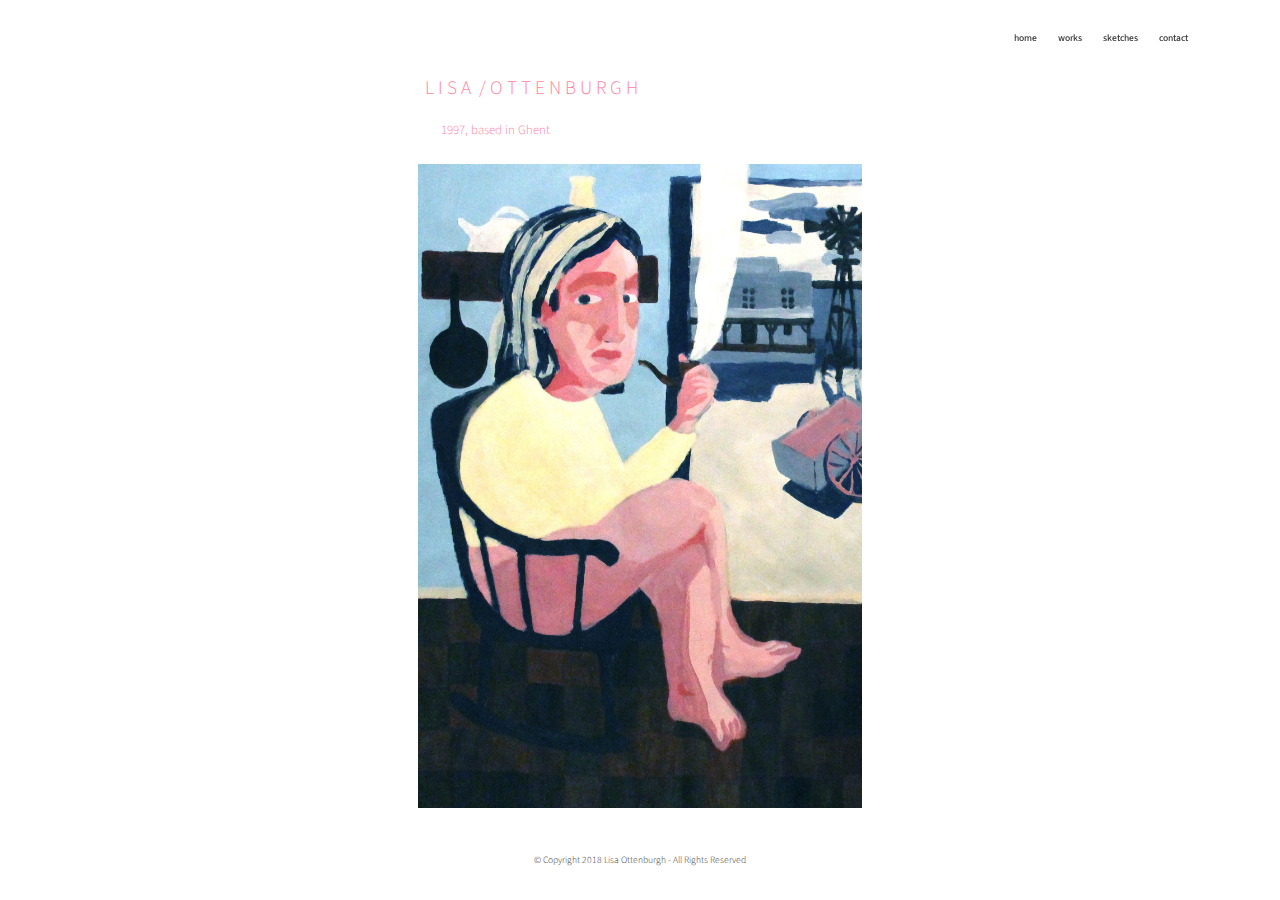
==== commit ebb55aa3: "create github pages" ====
--- a/index.html
+++ b/index.html
@@ -50,7 +50,7 @@
     </nav>
 </section>
 
-<section class="engine"><a href="https://mobirise.ws/l">html website creator</a></section><section class="mbr-section content4 cid-qKe99KwfLJ" id="content4-q">
+<section class="engine"><a href="https://mobirise.ws/l">html site creator</a></section><section class="mbr-section content4 cid-qKe99KwfLJ" id="content4-q">
 
     
 
--- a/assets/mobirise/css/mbr-additional.css
+++ b/assets/mobirise/css/mbr-additional.css
@@ -1411,8 +1411,8 @@
   }
 }
 .cid-qKcTVTNO5b {
-  padding-top: 15px;
-  padding-bottom: 15px;
+  padding-top: 30px;
+  padding-bottom: 30px;
   background-color: #ffffff;
 }
 .cid-qKcTVTNO5b .media-container-row .mbr-text {
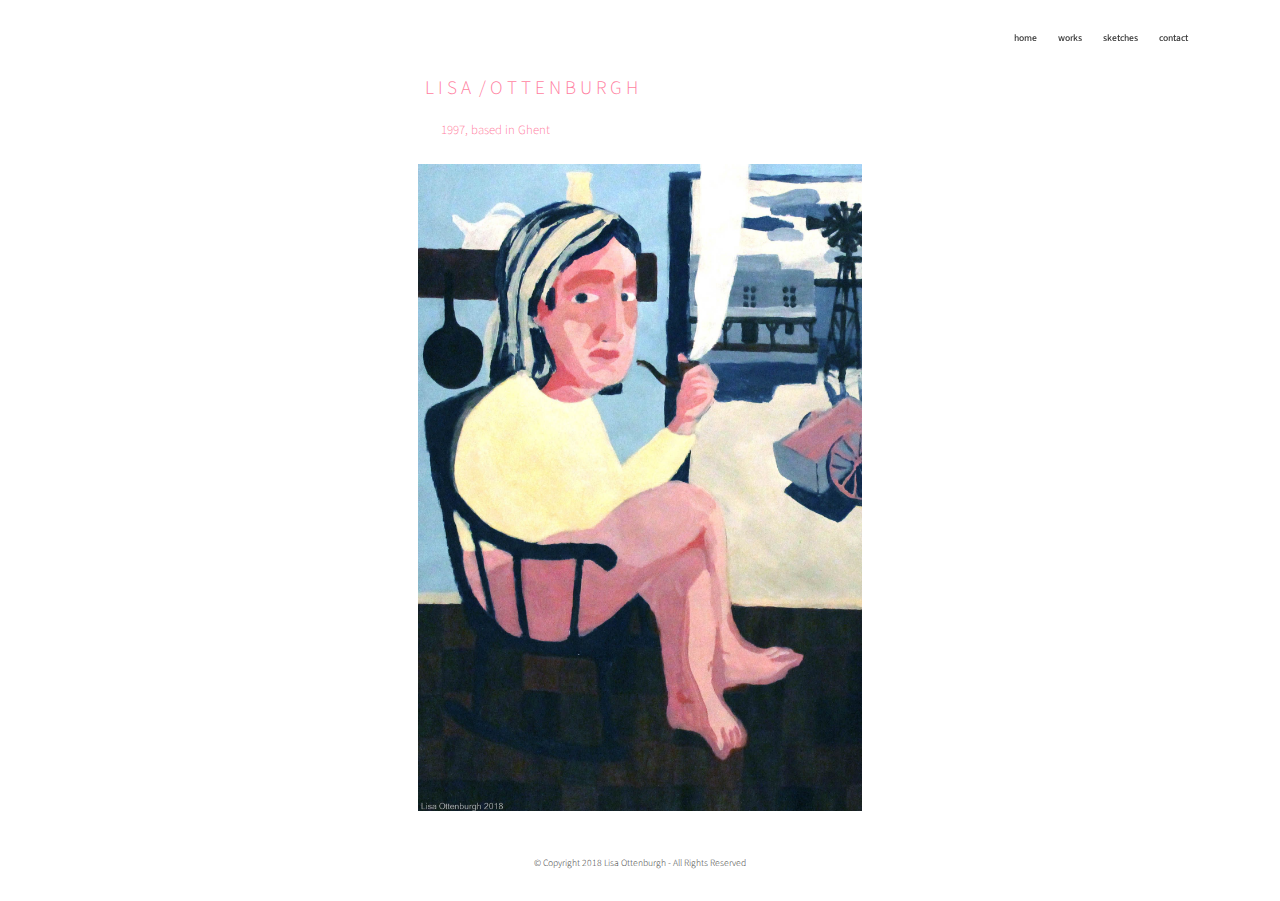
==== commit e6a2278a: "create github pages" ====
--- a/index.html
+++ b/index.html
@@ -50,7 +50,7 @@
     </nav>
 </section>
 
-<section class="engine"><a href="https://mobirise.ws/l">html site creator</a></section><section class="mbr-section content4 cid-qKe99KwfLJ" id="content4-q">
+<section class="engine"><a href="https://mobirise.ws/n">best website maker app</a></section><section class="mbr-section content4 cid-qKe99KwfLJ" id="content4-q">
 
     
 
@@ -65,13 +65,13 @@
     </div>
 </section>
 
-<section class="cid-qKcSd5hDX8" id="image2-k">
+<section class="cid-qL2ivAr6vx" id="image2-1t">
 
     
 
     <figure class="mbr-figure container">
         <div class="image-block" style="width: 40%;">
-            <img src="assets/images/-kopie-1585x2301.jpg" alt="Mobirise" title="">
+            <img src="assets/images/-1550x2260.jpg" alt="Mobirise" title="">
             
         </div>
     </figure>
--- a/assets/mobirise/css/mbr-additional.css
+++ b/assets/mobirise/css/mbr-additional.css
@@ -1386,27 +1386,27 @@
   text-align: left;
   color: #ff7f9f;
 }
-.cid-qKcSd5hDX8 {
+.cid-qL2ivAr6vx {
   padding-top: 0px;
   padding-bottom: 15px;
   background: #ffffff;
 }
-.cid-qKcSd5hDX8 .image-block {
+.cid-qL2ivAr6vx .image-block {
   margin: auto;
 }
-.cid-qKcSd5hDX8 .mbr-figure {
+.cid-qL2ivAr6vx .mbr-figure {
   margin: 0 auto;
 }
-.cid-qKcSd5hDX8 figcaption {
+.cid-qL2ivAr6vx figcaption {
   position: relative;
 }
-.cid-qKcSd5hDX8 figcaption div {
+.cid-qL2ivAr6vx figcaption div {
   position: absolute;
   bottom: 0;
   width: 100%;
 }
 @media (max-width: 768px) {
-  .cid-qKcSd5hDX8 .image-block {
+  .cid-qL2ivAr6vx .image-block {
     width: 100% !important;
   }
 }
@@ -2706,6 +2706,54 @@
 .cid-qKYzRuNsUh .media-container-row .mbr-text {
   color: #333333;
 }
+.cid-qL2koept1h {
+  padding-top: 90px;
+  padding-bottom: 60px;
+  background: #ffffff;
+}
+.cid-qL2koept1h .image-block {
+  margin: auto;
+}
+.cid-qL2koept1h .mbr-figure {
+  margin: 0 auto;
+}
+.cid-qL2koept1h figcaption {
+  position: relative;
+}
+.cid-qL2koept1h figcaption div {
+  position: absolute;
+  bottom: 0;
+  width: 100%;
+}
+@media (max-width: 768px) {
+  .cid-qL2koept1h .image-block {
+    width: 100% !important;
+  }
+}
+.cid-qL2koWdd6e {
+  padding-top: 0px;
+  padding-bottom: 60px;
+  background: #ffffff;
+}
+.cid-qL2koWdd6e .image-block {
+  margin: auto;
+}
+.cid-qL2koWdd6e .mbr-figure {
+  margin: 0 auto;
+}
+.cid-qL2koWdd6e figcaption {
+  position: relative;
+}
+.cid-qL2koWdd6e figcaption div {
+  position: absolute;
+  bottom: 0;
+  width: 100%;
+}
+@media (max-width: 768px) {
+  .cid-qL2koWdd6e .image-block {
+    width: 100% !important;
+  }
+}
 .cid-qKec25BpXn .navbar {
   padding: .5rem 0;
   background: #ffffff;
@@ -3095,54 +3143,6 @@
 .cid-qKec25BpXn .dropdown-item:hover {
   color: #c1c1c1 !important;
 }
-.cid-qKNkDVn7aa {
-  padding-top: 60px;
-  padding-bottom: 30px;
-  background: #ffffff;
-}
-.cid-qKNkDVn7aa .image-block {
-  margin: auto;
-}
-.cid-qKNkDVn7aa .mbr-figure {
-  margin: 0 auto;
-}
-.cid-qKNkDVn7aa figcaption {
-  position: relative;
-}
-.cid-qKNkDVn7aa figcaption div {
-  position: absolute;
-  bottom: 0;
-  width: 100%;
-}
-@media (max-width: 768px) {
-  .cid-qKNkDVn7aa .image-block {
-    width: 100% !important;
-  }
-}
-.cid-qKNkEtSgVf {
-  padding-top: 0px;
-  padding-bottom: 45px;
-  background: #ffffff;
-}
-.cid-qKNkEtSgVf .image-block {
-  margin: auto;
-}
-.cid-qKNkEtSgVf .mbr-figure {
-  margin: 0 auto;
-}
-.cid-qKNkEtSgVf figcaption {
-  position: relative;
-}
-.cid-qKNkEtSgVf figcaption div {
-  position: absolute;
-  bottom: 0;
-  width: 100%;
-}
-@media (max-width: 768px) {
-  .cid-qKNkEtSgVf .image-block {
-    width: 100% !important;
-  }
-}
 .cid-qKYz4nWPEQ {
   padding-top: 30px;
   padding-bottom: 30px;
